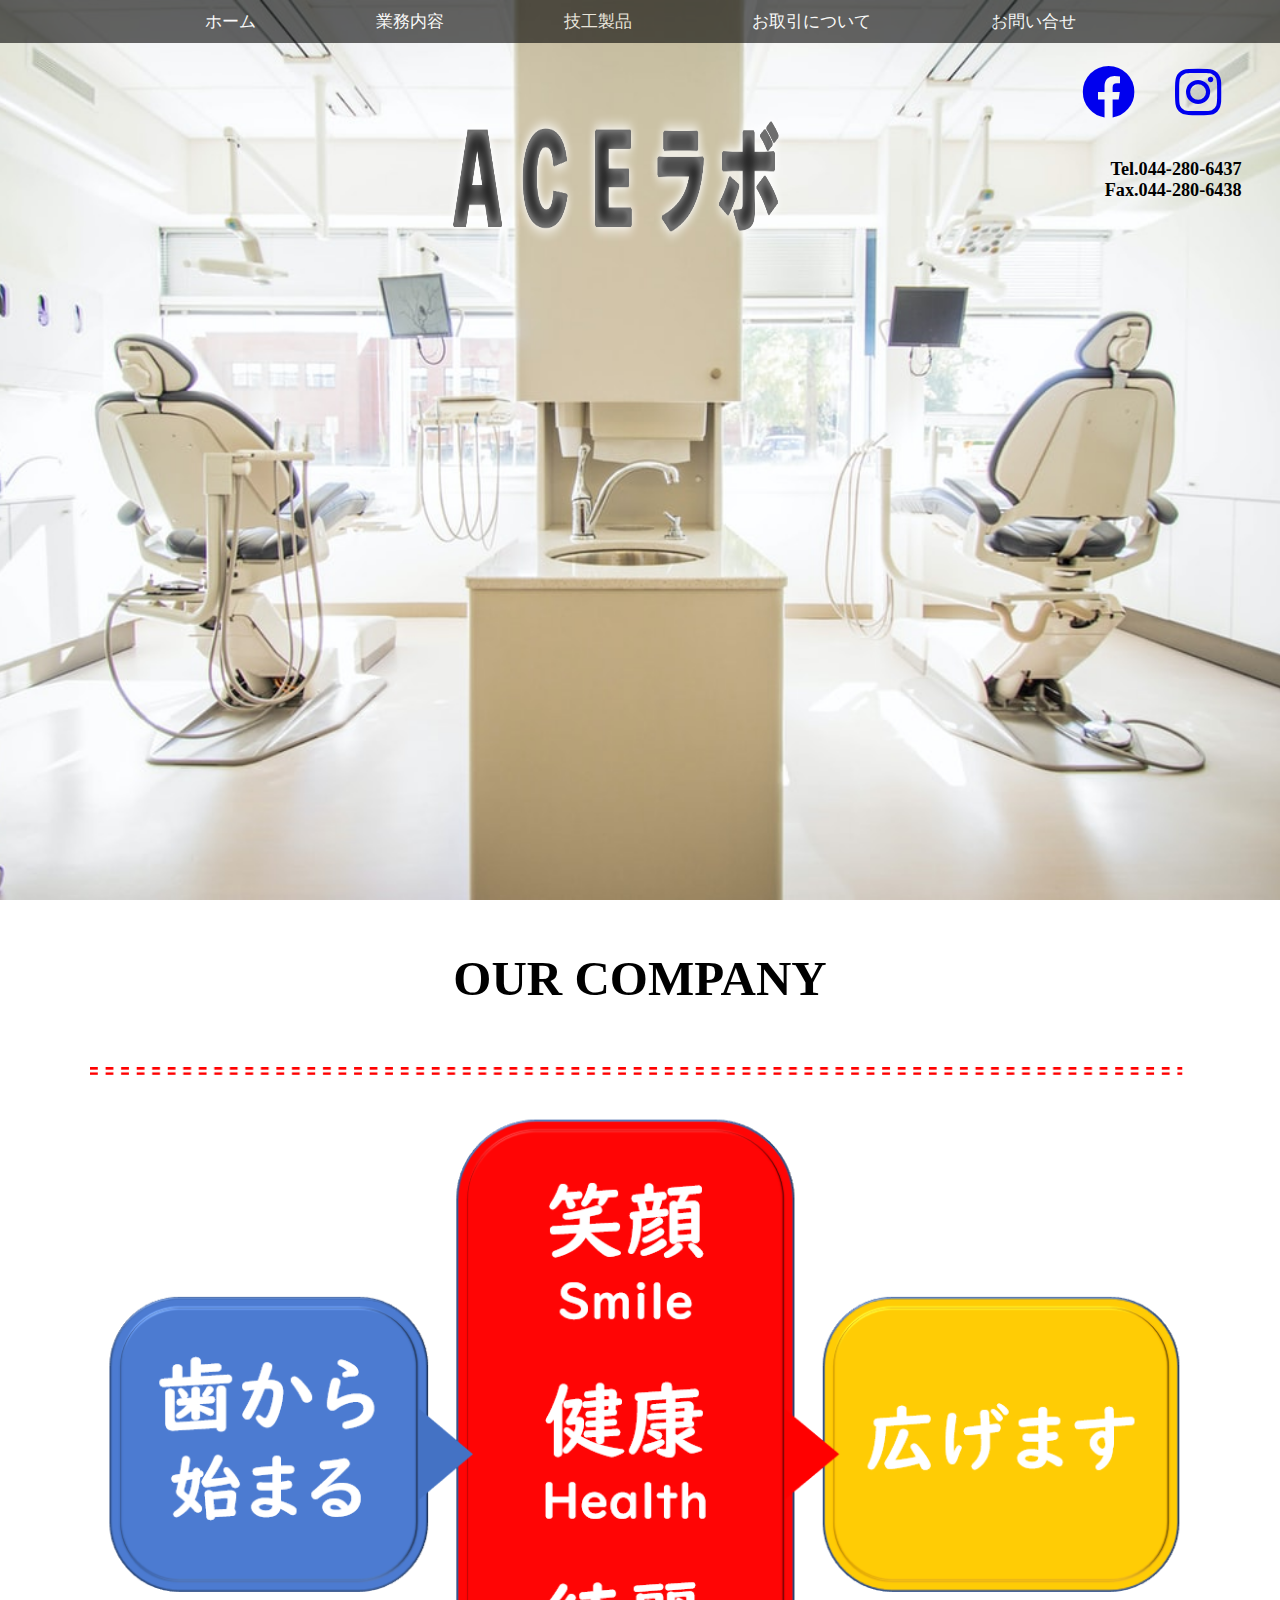
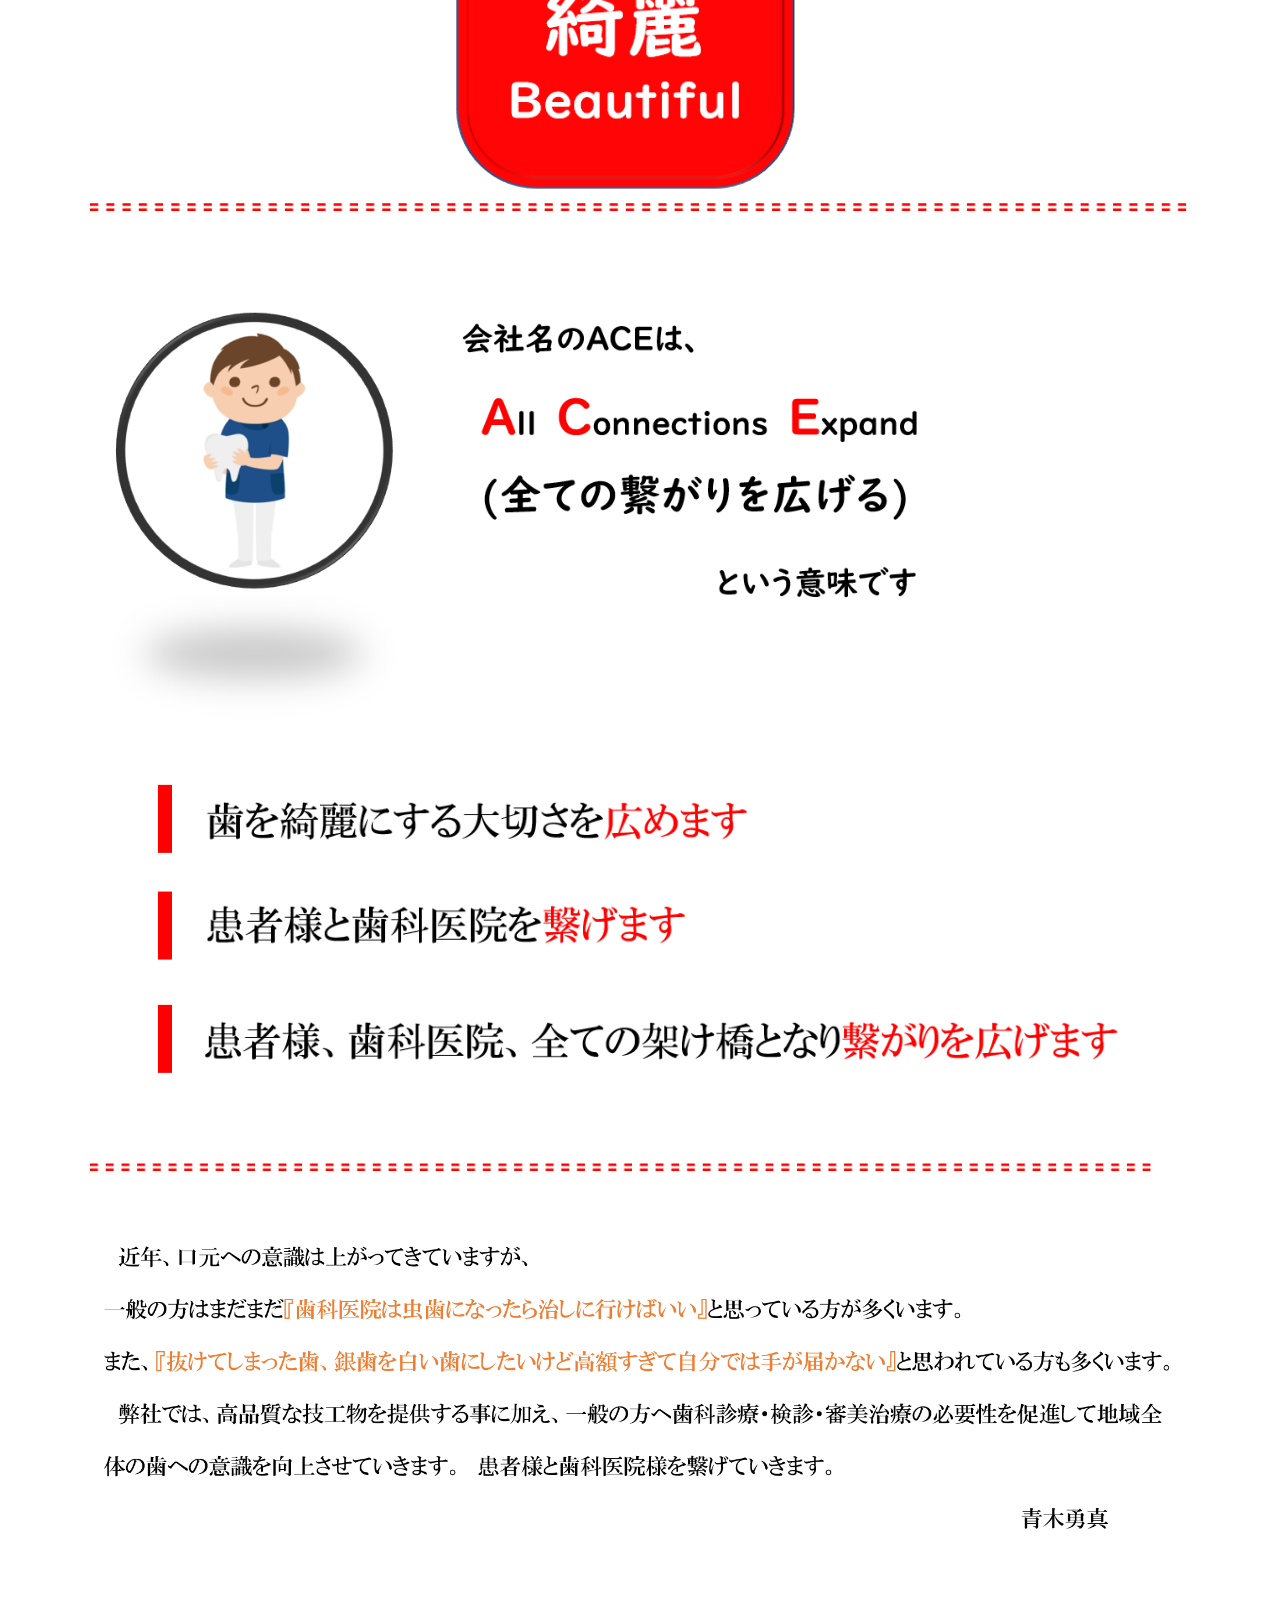
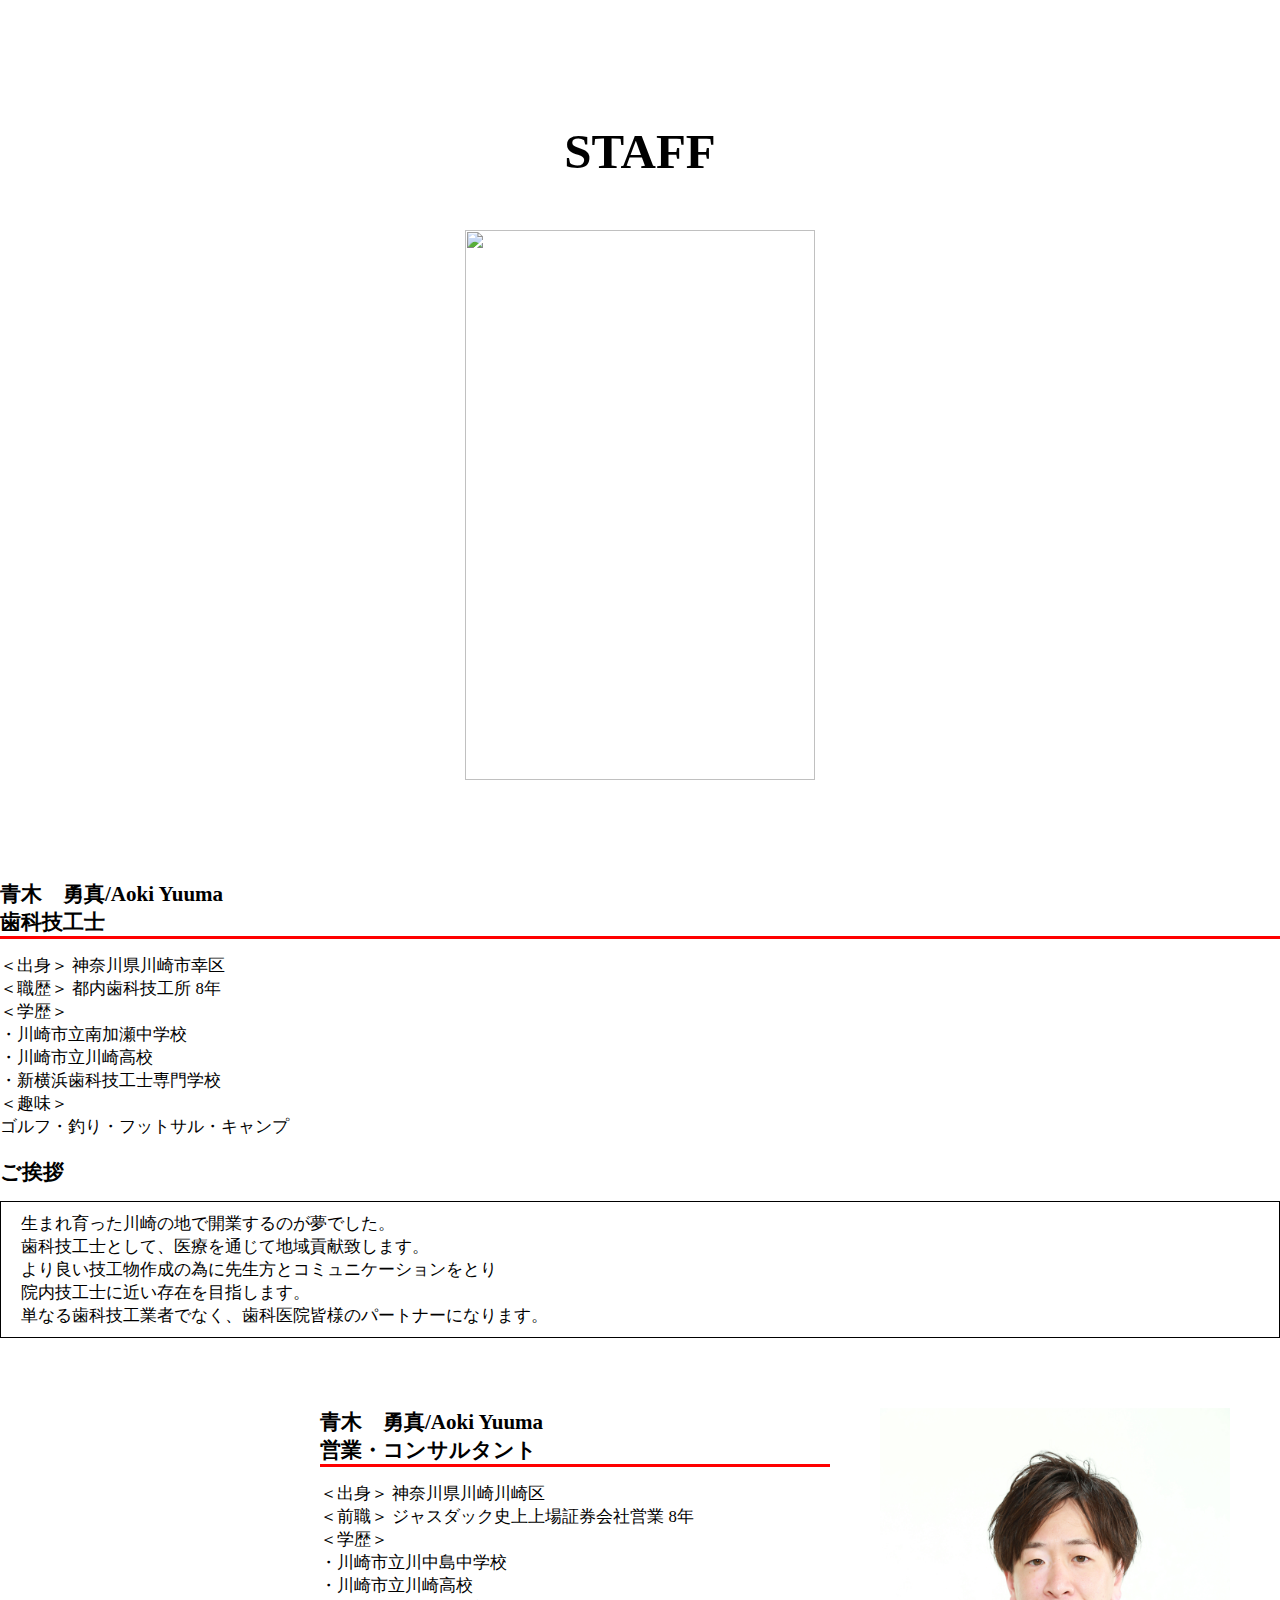
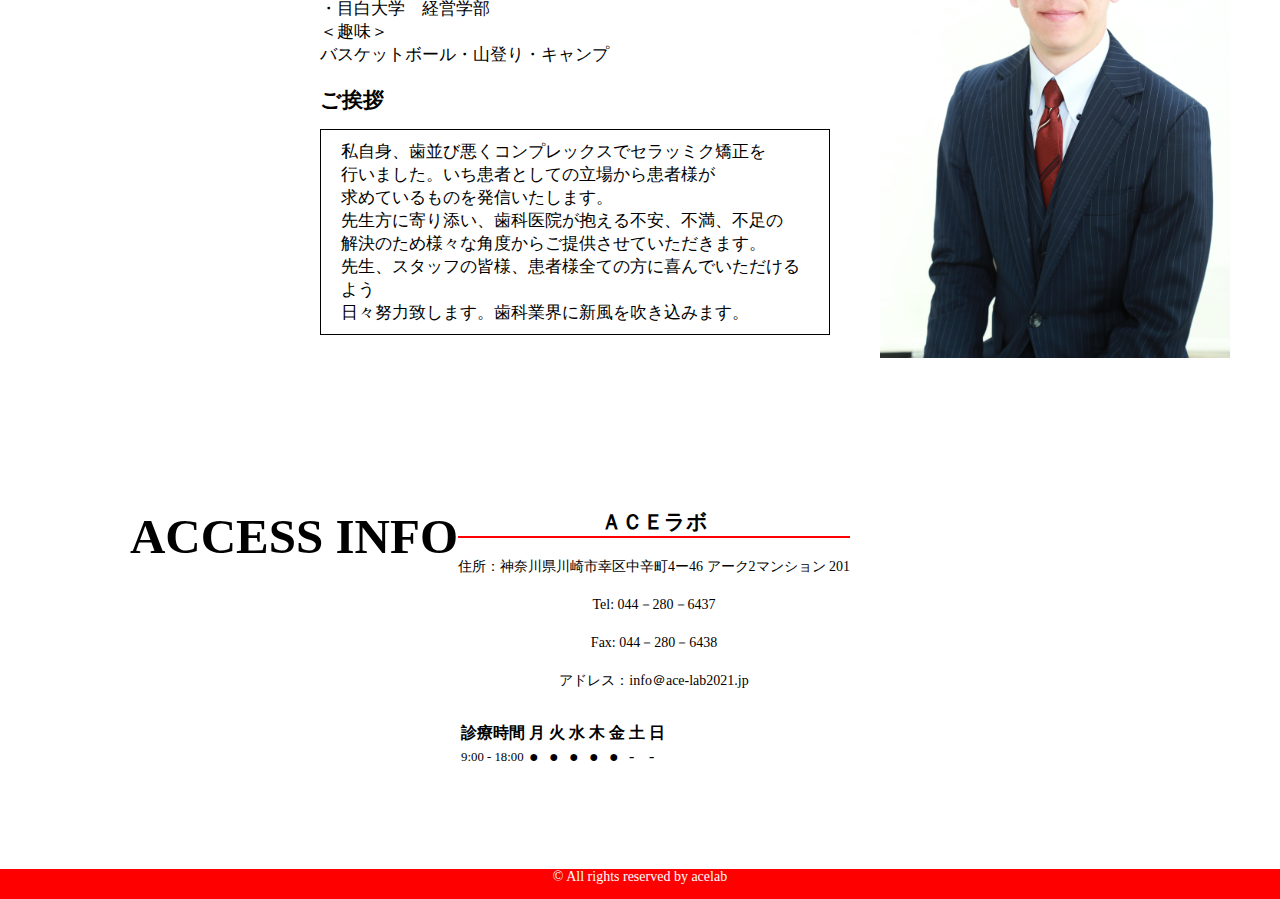
==== index.html @ f611391b "repair tel" ====
<html>
  <head>
    <meta charset="UTF-8">
    <meta name="viewport" content="width=device-width, initial-scale=1.0">
    <title>大久保歯科クリニック</title>
    <link rel="stylesheet" href="index.css">
    <link href="https://use.fontawesome.com/releases/v5.15.1/css/all.css" rel="stylesheet">
    <link href="https://cdn.jsdelivr.net/npm/bootstrap@5.0.0-beta1/dist/css/bootstrap.min.css" rel="stylesheet" integrity="sha384-giJF6kkoqNQ00vy+HMDP7azOuL0xtbfIcaT9wjKHr8RbDVddVHyTfAAsrekwKmP1" crossorigin="anonymous">
    <link href="https://fonts.googleapis.com/icon?family=Material+Icons" rel="stylesheet">
  </head>
  <body>
    <header id="header">
      <div class="navigation">
        <ul class="nav">
          <li><a href="index.html">ホーム</a></li>
          <li><a href="task.html">業務内容</a></li>
          <li><a href="line.html">技工製品</a></li>
          <li><a href="trans.html">お取引について</a></li>
          <li><a href="info.html">お問い合せ</a></li>
          <!-- <li><a href="reserve.html">予約</a></li> -->
        </ul>
      </div>
      <div class="header">
        <div class="header-left">
          <a href="index.html"><img src="img/logo.png" class="logo"></a>
        </div>
        <div class="header-right">
          <div class="sns">
            <a href="#"><i class="fab fa-facebook fa-4x"></i></a>
            <a href="https://instagram.com/acelab_2021?utm_medium=copy_link"><span class="insta"><i class="fab fa-instagram fa-4x"></i></span></a>
          </div>
          <!-- <p>所在地 神奈川県川崎市幸区中辛町4ー46</br> 
            アーク2マンション 201</p> -->
          <p>Tel.044-280-6437<br>
             Fax.044-280-6438</p>
        </div>
      </div>
      <!-- <img src="images/top-title.png" class="top-title"> -->
    </header>

    
    <div class="main" id="staff">
      <div class="contents" id="clinick">
        <div class="concepts">
          <h1 class="message">OUR COMPANY</h1>
          <img src="img/content1.png" class="company-img">
          <img src="img/content2.png" class="company-img2">
          <img src="img/content3.png" class="company-img">
          <img src="img/content4.png" class="company-img">
        </div>
      </div>

      <div class="profile">
        <h3 class="title">STAFF</h3>
        <div class="col-md-10 d-flex">
          <img src="img/aoki.jpg" class="man">
          <div class="top-text">
            <h5 class="name">青木　勇真/Aoki Yuuma</h5>
            <h5 class="position">歯科技工士</h5>
            <p>＜出身＞     神奈川県川崎市幸区</br>
              ＜職歴＞     都内歯科技工所 8年</br>
              ＜学歴＞</br>
              ・川崎市立南加瀬中学校</br>
              ・川崎市立川崎高校</br>
              ・新横浜歯科技工士専門学校<br>
              ＜趣味＞<br>
              ゴルフ・釣り・フットサル・キャンプ</p>
            <h4 class="comment-title">ご挨拶</h4>
            <p class="comment">生まれ育った川崎の地で開業するのが夢でした。</br>
              歯科技工士として、医療を通じて地域貢献致します。</br>
              より良い技工物作成の為に先生方とコミュニケーションをとり<br>
              院内技工士に近い存在を目指します。</br>
              単なる歯科技工業者でなく、歯科医院皆様のパートナーになります。
            </p>
          </div>
        </div>
        <div class="profile2">
          <div class="top-text">
            <h5 class="name">青木　勇真/Aoki Yuuma</h5>
            <h5 class="position">営業・コンサルタント</h5>
            <p>＜出身＞     神奈川県川崎川崎区</br>
              ＜前職＞     ジャスダック史上上場証券会社営業 8年</br>
              ＜学歴＞</br>
              ・川崎市立川中島中学校</br>
              ・川崎市立川崎高校</br>
              ・目白大学　経営学部<br>
              ＜趣味＞<br>
              バスケットボール・山登り・キャンプ</p>
            <h4 class="comment-title">ご挨拶</h4>
            <p class="comment">
              私自身、歯並び悪くコンプレックスでセラッミク矯正を<br>
              行いました。いち患者としての立場から患者様が</br>
              求めているものを発信いたします。</br>
              先生方に寄り添い、歯科医院が抱える不安、不満、不足の</br>
              解決のため様々な角度からご提供させていただきます。</br>
              先生、スタッフの皆様、患者様全ての方に喜んでいただけるよう</br>
              日々努力致します。歯科業界に新風を吹き込みます。
            </p>
          </div>
          <img src="img/jiyu.jpg" class="man">
        </div>
      </div>

      <div class="row" id="access">
        <h3 class="machine">ACCESS INFO</h3>
        <div class="col-md-5">
          <table class="table mb-1 bg-light text-center align-items-center">
            <h2>ＡＣＥラボ</h2>
            <p class="address">住所：神奈川県川崎市幸区中辛町4ー46 アーク2マンション 201</p>
            <p>Tel:    044－280－6437</p>
            <p>Fax:    044－280－6438</p>
            <p>アドレス：info＠ace-lab2021.jp</p>
            <tr>
              <th class="col-4">診療時間</th>
              <th>月</th>
              <th>火</th>
              <th>水</th>
              <th>木</th>
              <th>金</th>
              <th>土</th>
              <th>日</th>
            </tr>
            <tr>
              <td class="time">9:00 - 18:00</td>
              <td class="h3">●</td>
              <td class="h3">●</td>
              <td class="h3">●</td>
              <td class="h3">●</td>
              <td class="h3">●</td>
              <td class="h3">-</td>
              <td class="h3">-</td>
            </tr>
          </table>
        </div>
        <div class="col-md-5">
          <iframe src="https://www.google.com/maps/embed?pb=!1m14!1m12!1m3!1d27666.463760893494!2d139.67794246306136!3d35.526563598302104!2m3!1f0!2f0!3f0!3m2!1i1024!2i768!4f13.1!5e0!3m2!1sja!2sjp!4v1615640608996!5m2!1sja!2sjp" width="100%" height="100%" frameborder="0" style="border:0;" allowfullscreen="" aria-hidden="false" tabindex="0"></iframe>
        </div>
      </div>
    </div>
    <footer>
      <p>© All rights reserved by acelab</p>
    </footer>
  </body>
</html>
---- index.css ----
/* リセットCSS */
body {
  font-family: serif;
  font-size: 14px;
  margin: 0 auto;
  background-image: url(images/b114.jpeg);
}

h1,h2,h3,h4,h5,h6,p {
  padding: 0 0;
  margin: 0;
}

ul,li {
  padding: 0;
  margin: 0;
}

/* header */
header {
  background-image:url(img/tooth1.jpeg); 
  height: 100vh;
  background-repeat: no-repeat;
  background-size: cover;
  background-position: center;
}

.header {
  display: flex;
  padding-top: 20px;
}

.header-left {
  width: 60%;
  margin-left: 30%;
}

.header-right {
  padding-top: 2%;
  padding-right: 3%;
  width: 50%;
}

.header-right a {
  text-align: right;
  display: block;
  font-size: 95%;
  flex-wrap: nowrap;
}

.sns {
  display: flex;
  justify-content: flex-end;
}

.sns a {
  margin: 20px 20px;
  cursor: pointer;
}

.header-right p {
  text-align: right;
  float: right;
  font-size: 130%;
  font-weight: bold;
  margin-bottom: 10px;
  margin-top: 20px;
}

.logo {
  width: 350px;
  height: 150px;
  margin: 80px auto 10px;
  display: block;
}

.navigation {
  position: fixed;/*fixedを設定して固定*/
  z-index: 999;/*最前面へ*/
  top:0;/*位置指定*/
  left:0;/*位置指定*/
  right: 0;
  background-color: black;
  opacity: 0.6;
}

.nav {
  display: flex;
  justify-content: center;
  list-style: none;
}

.nav li {
  margin: 10px 60px 10px 60px;
  font-size: 120%;
}

.nav a {
  text-decoration: none;
  display: inline-block;
  cursor: pointer;
  color: white;
}

.top-title {
  position: absolute;
  top: 50%;
  left: 21%;
  width: 800px;
}


/* main部分 */
.main {
  text-align: center;
}

.title {
  margin-top: 50px;
  font-size: 350%;
}

/* contents */
.contents {
  width: 1100px;
  margin: 50px auto 100px;
}

.company-img {
  width: 100%;
  margin-top: 50px;
}

.company-img2 {
  width: 100%;
  margin-top: 100px;
}

.message {
  font-size: 350%;
  margin-bottom: 10px;
  color: black;
}

.concepts p {
  flex-wrap: wrap;
  width: 700px;
  margin: 100px auto 100px;
  font-size: 150%;
  color: white;
}

.concepts {
  text-align: center;
  color: white;
  font-weight: bold;
}

/* staff */

.profile {
  padding-top: 30px;
  padding-bottom: 100px;
}

.title1 {
  width: 250px;
  margin-top: 50px;
}

.col-md-12, .profile2 {
  display: flex;
  margin-top: 20px;
}

.man {
  width: 350px;
  height: 550px;
  margin: 50px;
}

.top-text, .top-text2 {
  margin-top: 50px;
  text-align: left;
}

.top-text h5, .top-text2 h5 {
  font-size: 150%;
}

.top-text h4, .top-text2 h4 {
  font-size: 150%;
  margin-bottom: 15px;
}

.top-text p, .top-text2 p {
  font-size: 120%;
  margin-bottom: 20px;
}

.position {
  border-bottom: 3px solid red;
  margin-bottom: 15px;
}

.comment {
  border: 1.5px solid black;
  padding: 10px 20px;
}

.profile2 {
  margin-left: 25%;
}


/* row */
.row h3 {
  font-size: 350%;
  margin-bottom: 80px;
}

.row {
  display: -ms-flexbox;
  display: flex;
  justify-content: center;
  -ms-flex-wrap: wrap;
  flex-wrap: wrap;
  margin-right: -15px;
  margin-left: -15px;
  margin-bottom: 100px;
}

.row p {
  margin-top: 20px;
}

.row h2 {
  border-bottom: 2px solid red;
}

table {
  margin-top: 30px;
  margin-right: 50px;
}

.address {
  white-space: nowrap;
}

.time {
  font-size: 80%;
}

footer {
  background-color: red;
  display: flex;
  justify-content: center;
  align-items: flex-start;
  color: white;
  width: 100%;
  height: 30px;
}


@media screen and (max-width: 599px) {
  header {
    height: 30vh;
    background-repeat: initial;
    background-size: cover;
    background-position: center;
  }

  .header-right a, .header-right p {
    font-size: 60%;
  }

  .fab {
    font-size: 60%;
  }

  .logo {
    width: 100px;
    height: 55px;
    margin: 30px auto 10px;
  }

  .sns a {
    margin: 10px 10px;
  }

  .nav li {
    margin: 10px;
    font-weight: bold;
  }

  .nav a {
    font-size: 60%;
  }

  .header-right P {
    margin-top: 5px;
  }

  .main {
    width: 330px;
    margin: 0 auto;
  }

  .profile {
    padding-bottom: 30px;
  }

  .title {
    font-size: 200%;
    margin-bottom: 20px;
  }

  .man {
    width: 200px;
    height: 300px;
    margin: 0 auto;
  }

  .top-image {
    order: 1;
  }

  .col-md-12, .profile2 {
    flex-direction: column;
  }

  .top-text, .top-text2 {
    margin-top: 30px;
    margin-bottom: 30px;
    order: 2;
    text-align: center;
  }

  .top-text h5, .top-text2 h5 {
    font-size: 100%;
  }
  
  .top-text h4, .top-text2 h4 {
    font-size: 90%;
  }
  
  .top-text p, .top-text2 p {
    font-size: 60%;
    white-space: nowrap;
  }

  .profile2 {
    margin-left: initial;
  }

  .contents {
    width: 330px;
    margin: 20px auto 20px; 
  }

  .message {
    font-size: 200%;
    margin-bottom: 10px;
  }
  

  .appearance, iframe {
    width: 280px;
    height: 200px;
    margin: 0 auto 20px;
  }

  .row h3 {
    font-size: 200%;
    margin-top: 30px;
    margin-bottom: 30px;
  }
  
  .row p {
    margin-top: 10px;
    font-size: 80%;
  }
  
  table {
    margin-top: 30px;
    margin-right: 50px;
  }
  
  .time {
    font-size: 80%;
  }

  .address {
    white-space: nowrap;
  }

}

/* i pad  */
@media screen and (min-width:768px) and ( max-width:1024px) {
  header {
    height: 50vh;
  }

  .header-right a, .header-right p {
    font-size: 90%;
  }

  .fab {
    font-size: 90%;
  }

  .logo {
    width: 200px;
    height: 85px;
    margin: 80px auto 10px;
  }

  .sns a {
    margin: 30px 10px;
  }


  .nav li {
    margin: 10px 20px;
    font-weight: bold;
  }

  .nav a {
    font-size: 90%;
  }

  .header-right P {
    margin-top: 5px;
  }

  .navigation {
    position: initial;
  }

  .main {
    width: 640px;
    margin: 0 auto;
  }

  .contents {
    width: 640px;
    margin: 20px auto 20px; 
  }

  .profile {
    padding-bottom: 30px;
  }

  .title {
    font-size: 200%;
    margin-bottom: 20px;
  }

  .man {
    width: 200px;
    height: 300px;
    margin: 0 auto;
  }

  .top-image {
    order: 1;
  }

  .col-md-12, .profile2 {
    flex-direction: column;
  }

  .top-text, .top-text2 {
    margin-top: 30px;
    margin-bottom: 30px;
    order: 2;
    text-align: center;
  }

  .top-text h5, .top-text2 h5 {
    font-size: 100%;
  }
  
  .top-text h4, .top-text2 h4 {
    font-size: 90%;
  }
  
  .top-text p, .top-text2 p {
    font-size: 90%;
    white-space: nowrap;
  }

  .profile2 {
    margin-left: initial;
  }

  .message {
    font-size: 200%;
    margin-bottom: 10px;
  }
  

  .appearance, iframe {
    width: 280px;
    height: 200px;
    margin: 0 auto 20px;
  }

  .row h3 {
    font-size: 200%;
    margin-top: 30px;
    margin-bottom: 30px;
  }
  
  .row p {
    margin-top: 10px;
    font-size: 90%;
  }
  
  table {
    margin-top: 30px;
    margin-right: 50px;
  }
  
  .time {
    font-size: 90%;
  }

  .address {
    white-space: nowrap;
  }

  

}
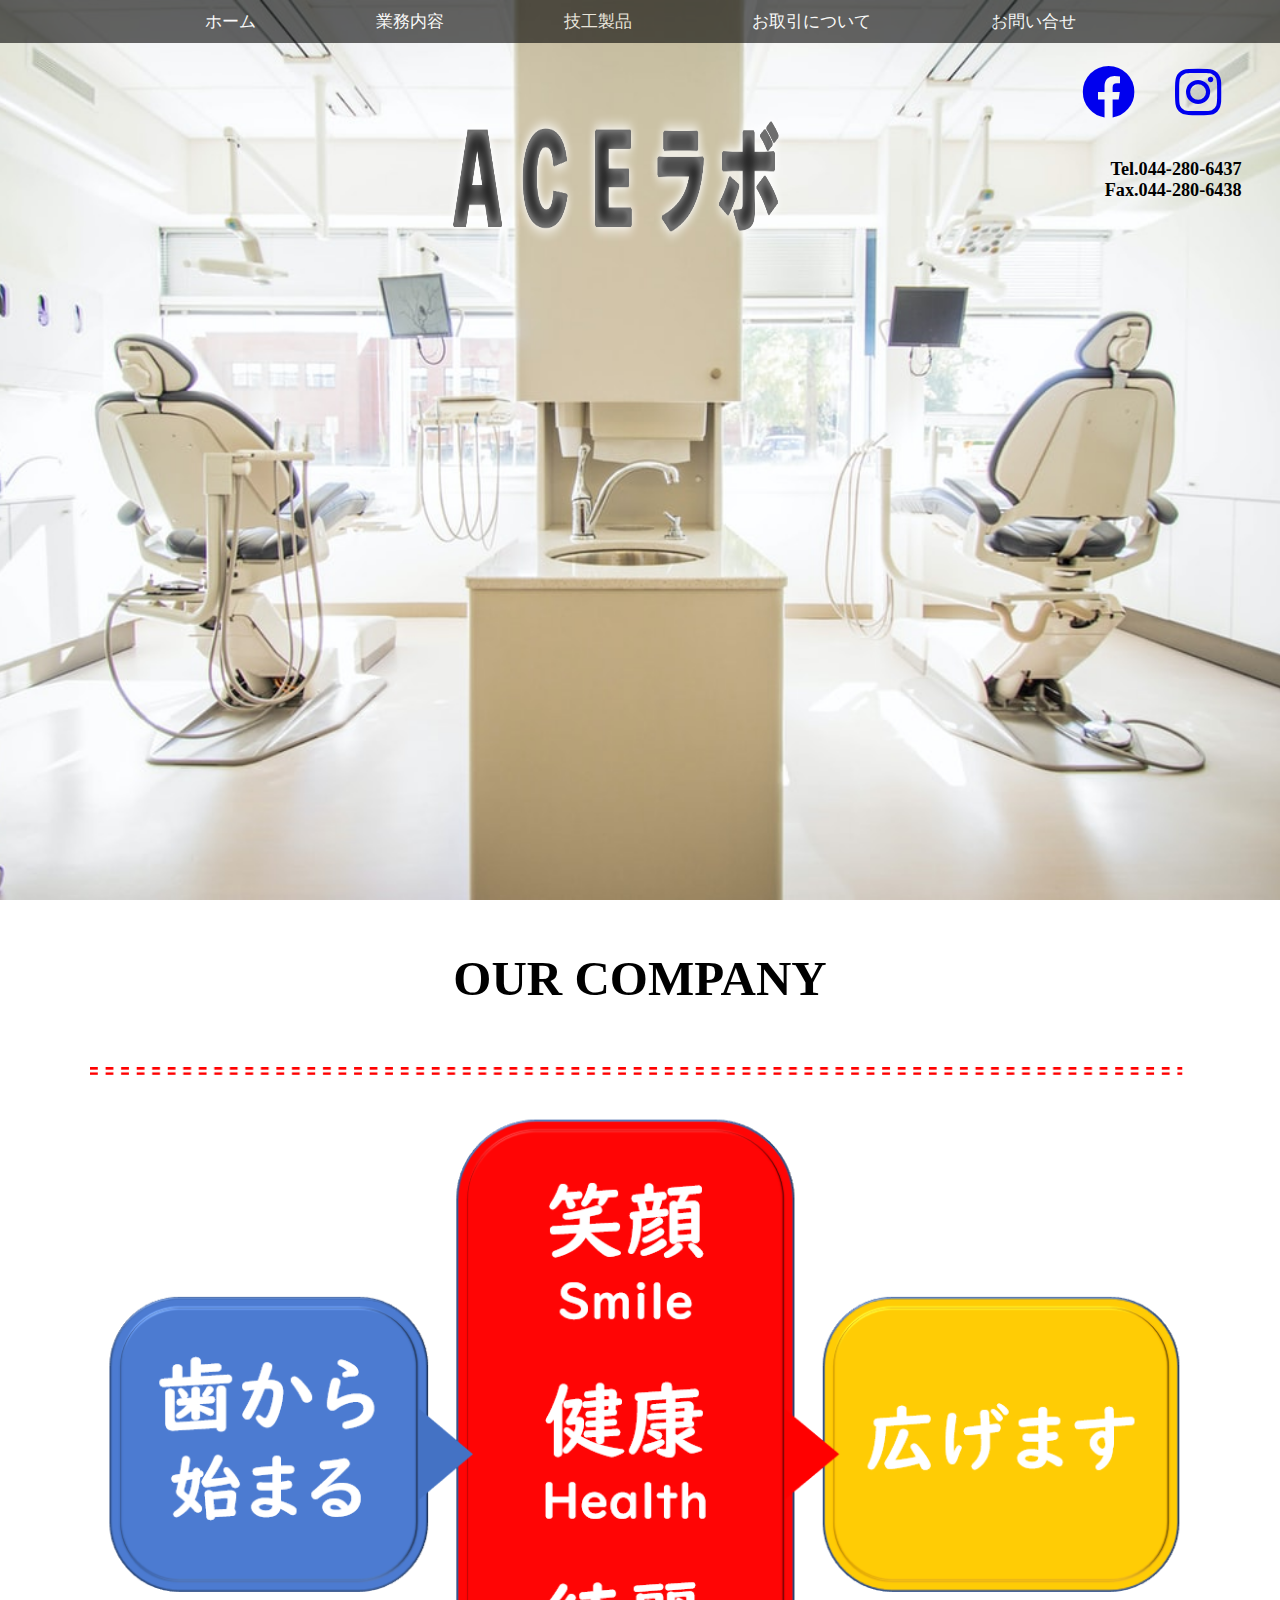
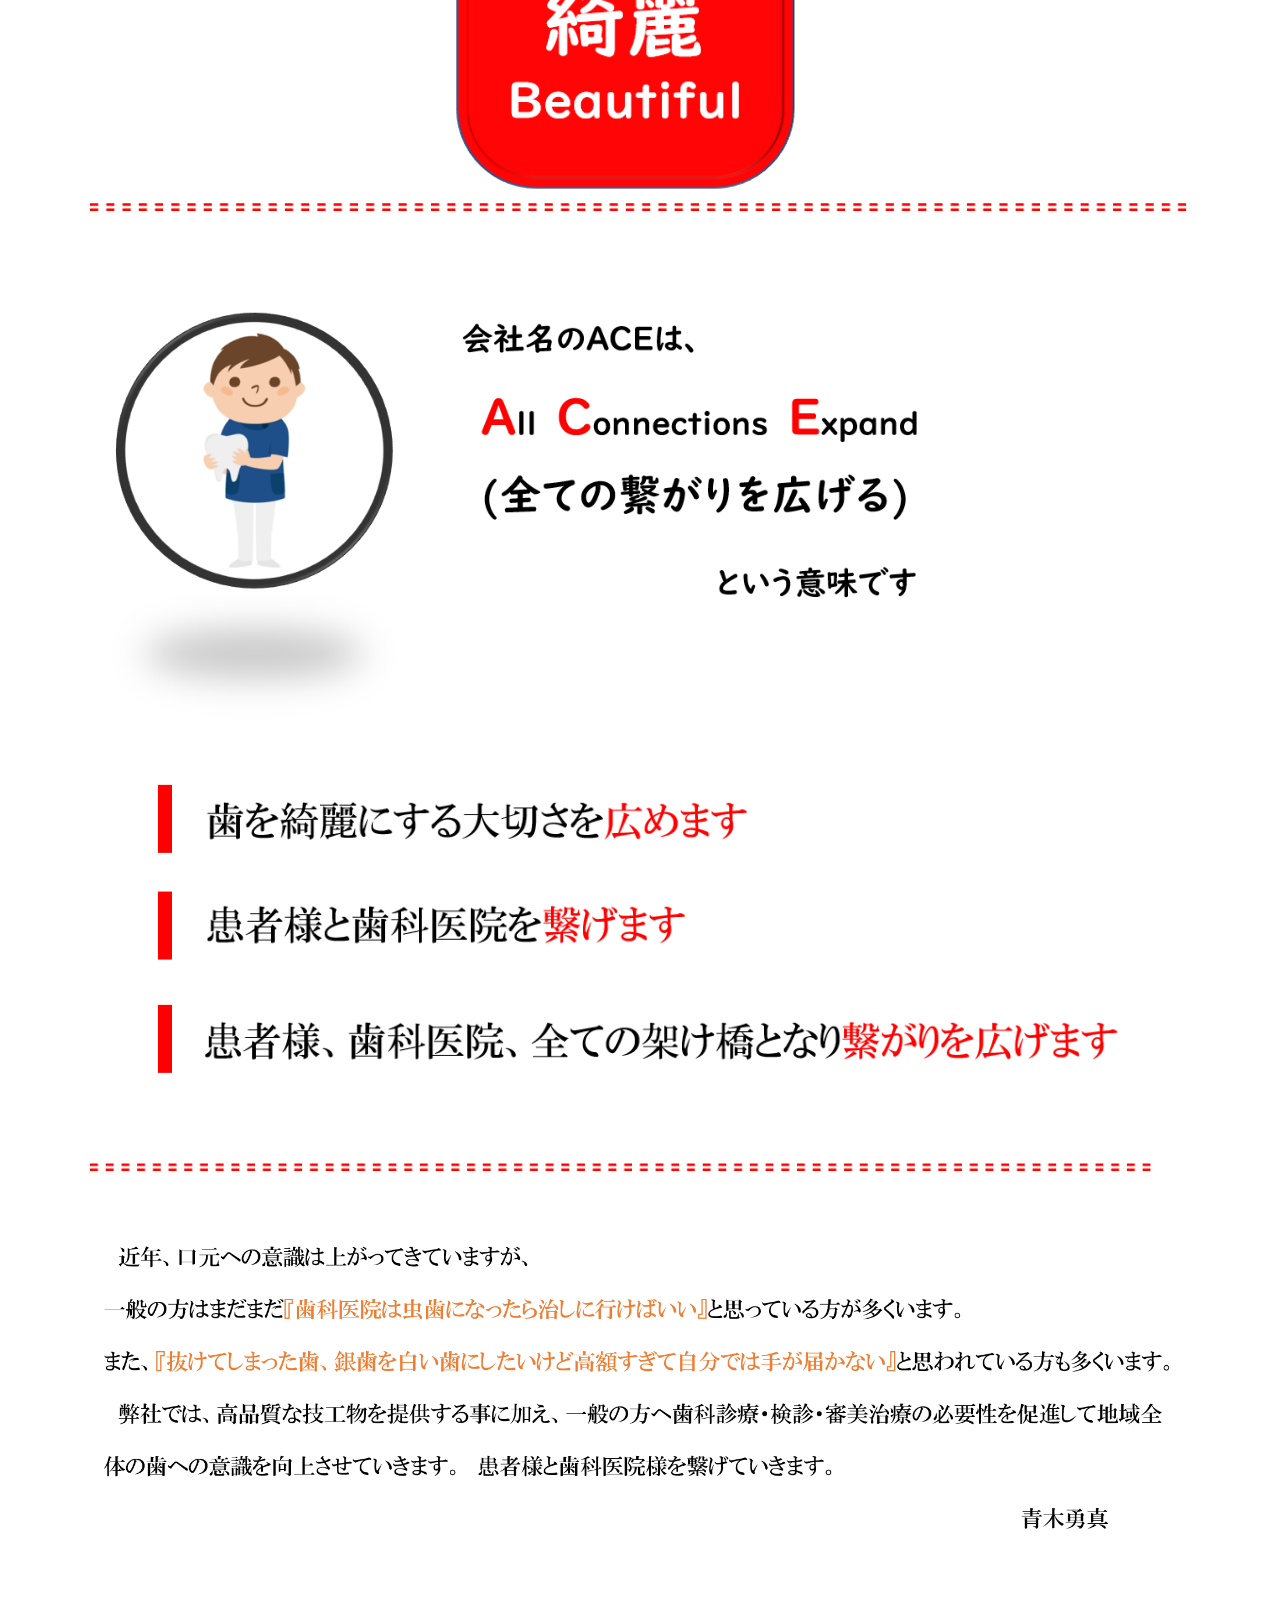
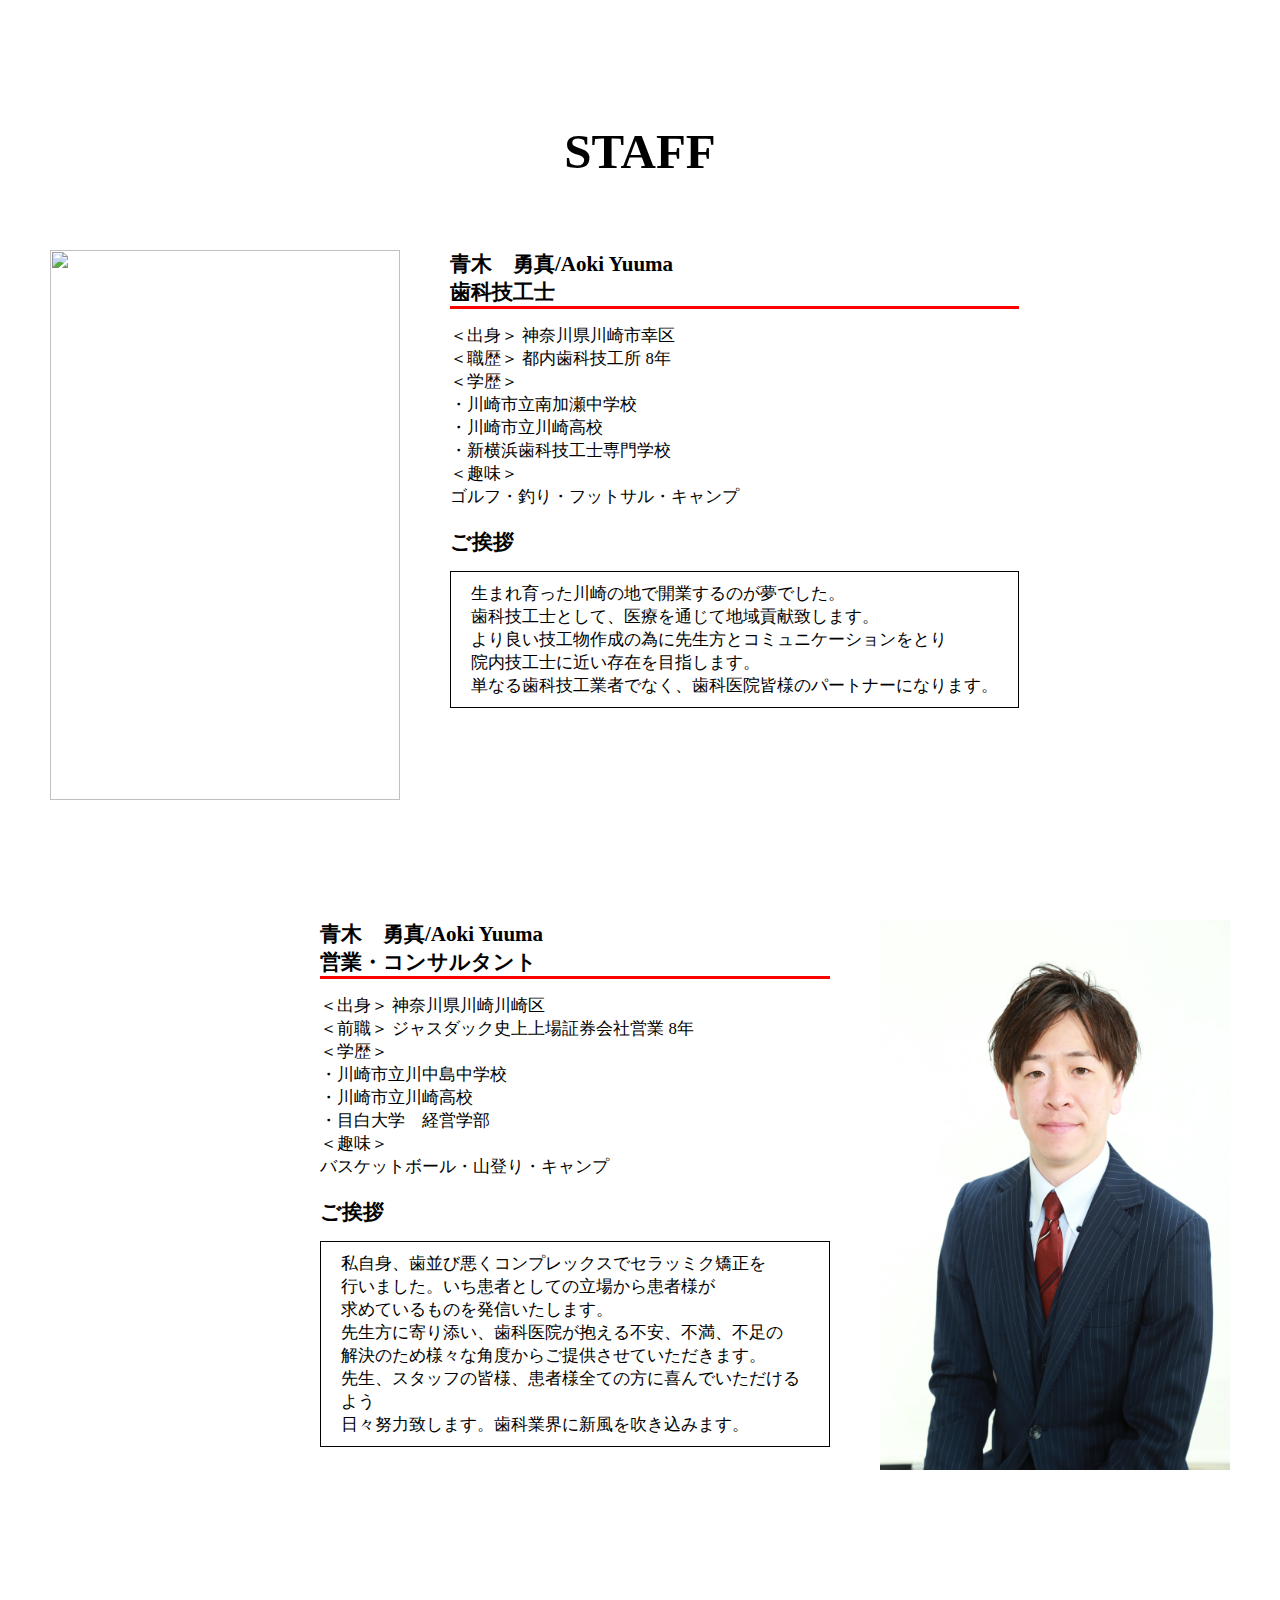
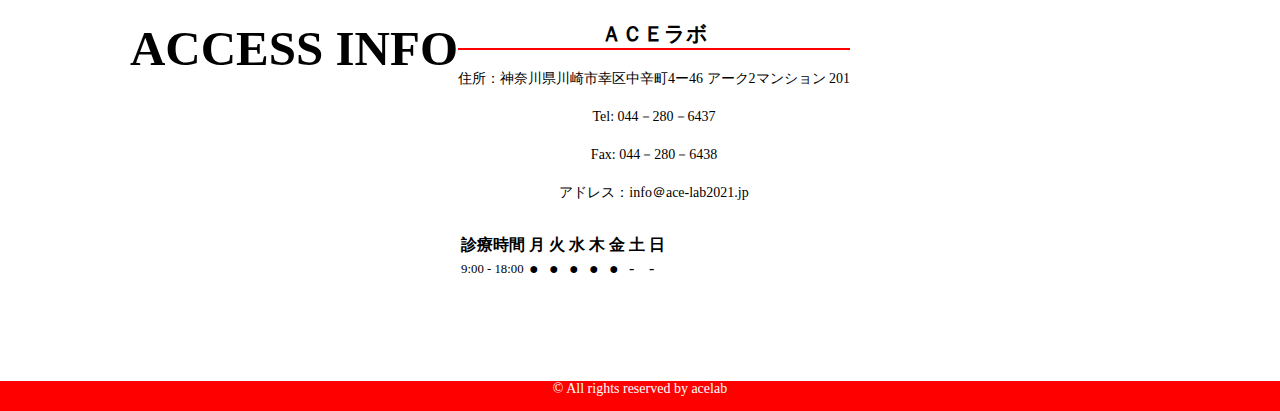
==== commit b8f0a235: "repair col-md-12" ====
--- a/index.html
+++ b/index.html
@@ -52,7 +52,7 @@
 
       <div class="profile">
         <h3 class="title">STAFF</h3>
-        <div class="col-md-10 d-flex">
+        <div class="col-md-12 d-flex">
           <img src="img/aoki.jpg" class="man">
           <div class="top-text">
             <h5 class="name">青木　勇真/Aoki Yuuma</h5>
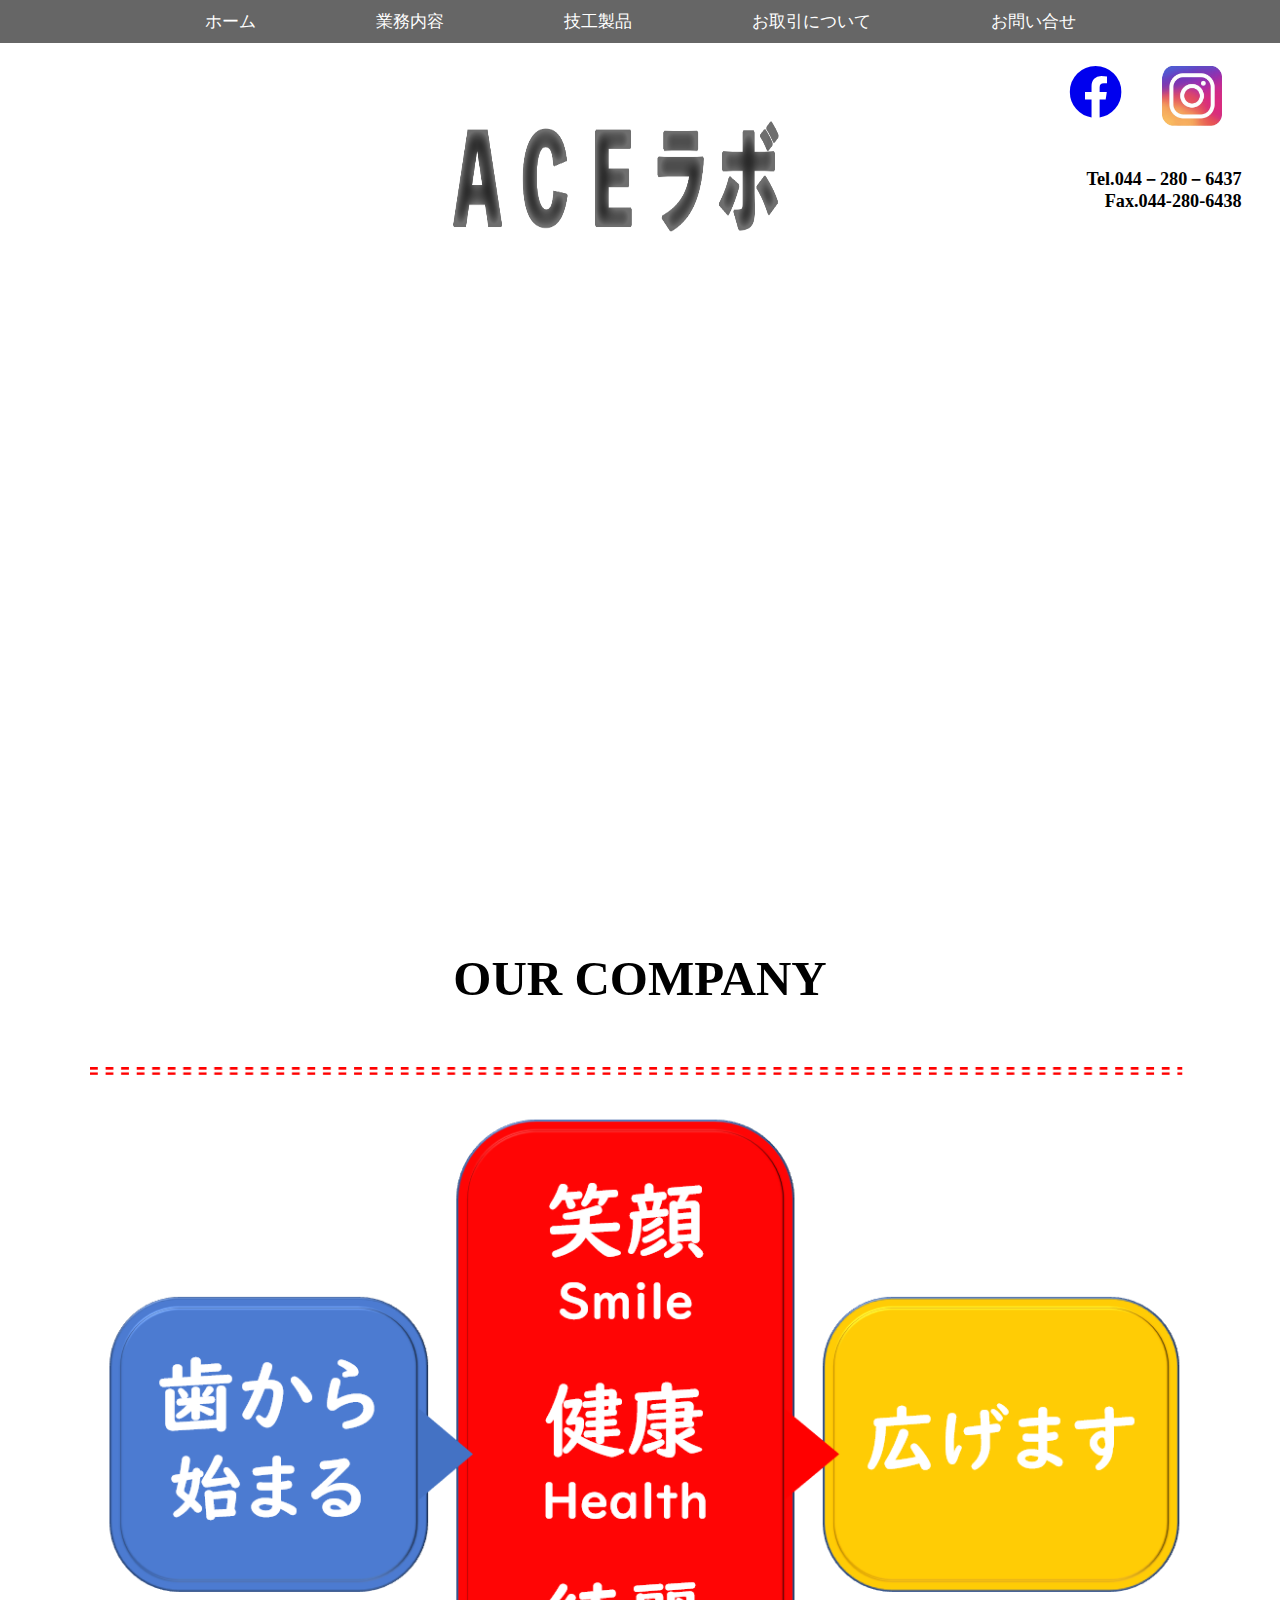
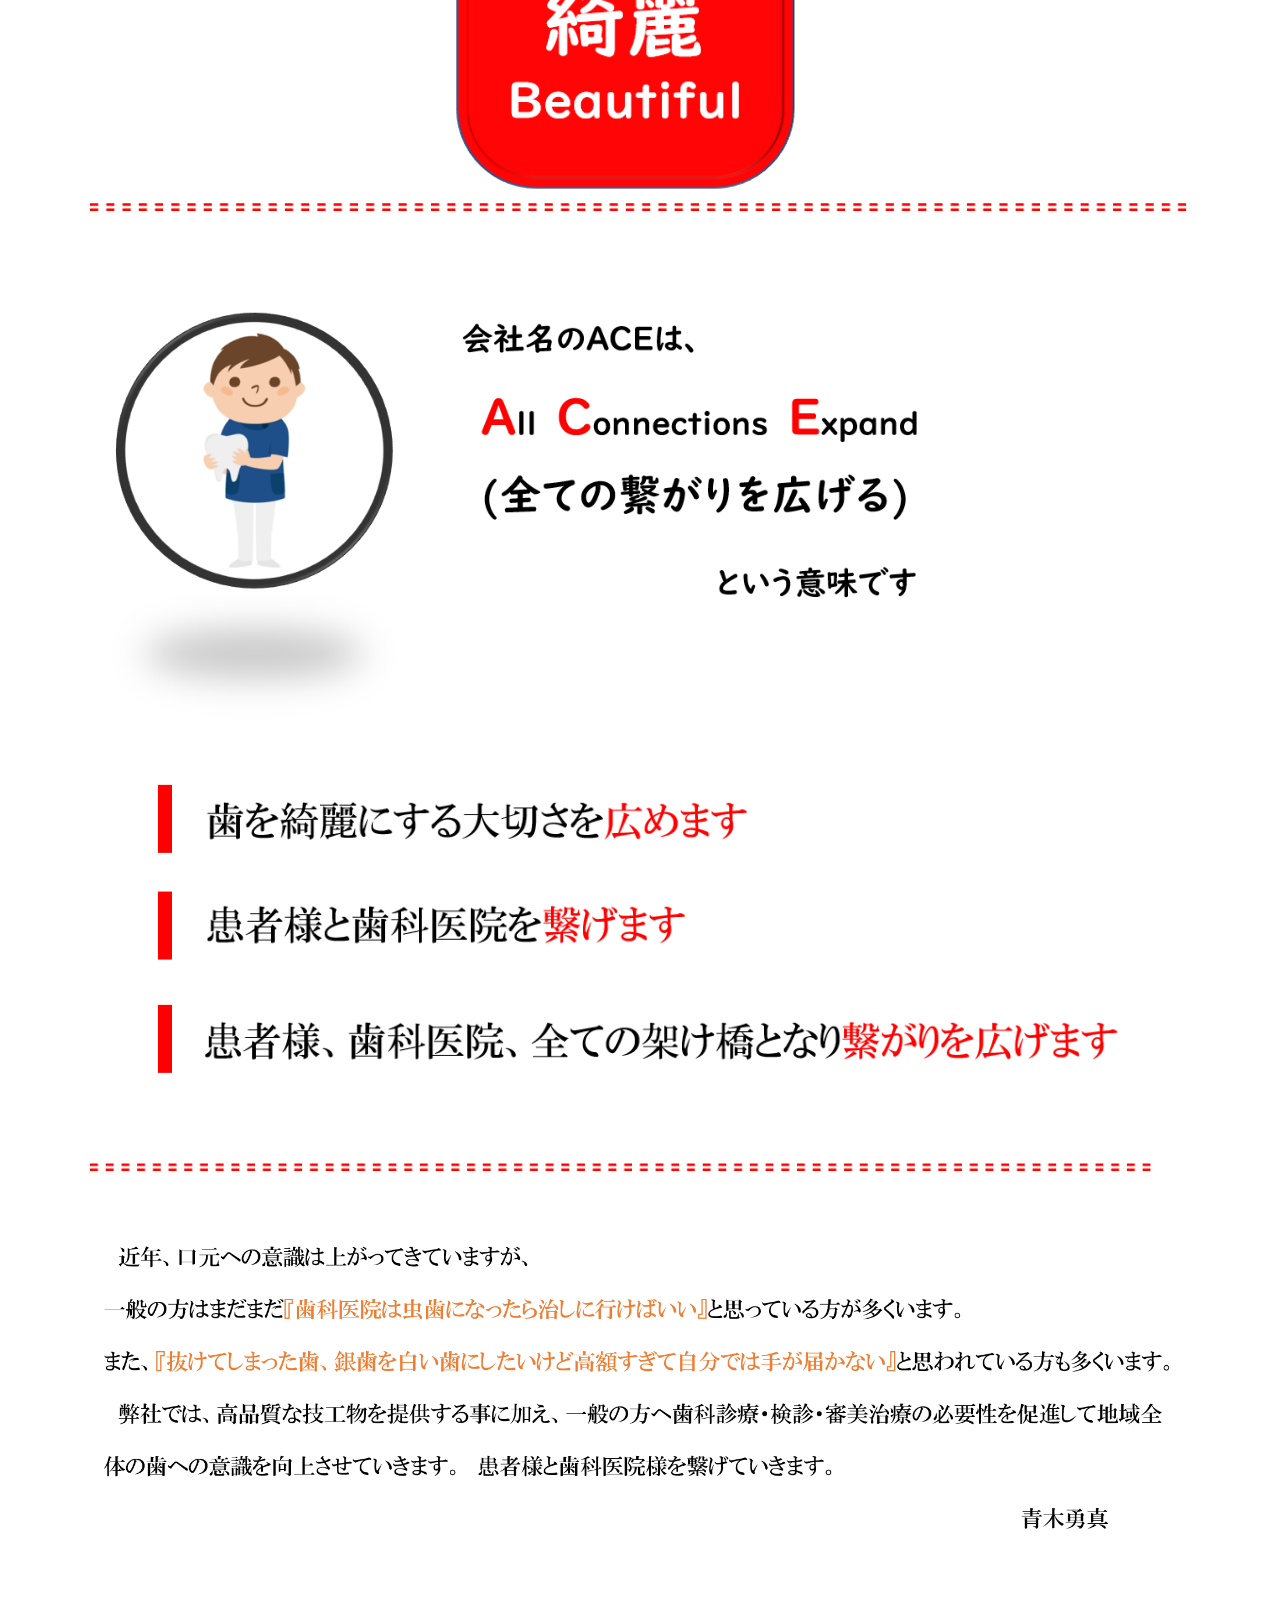
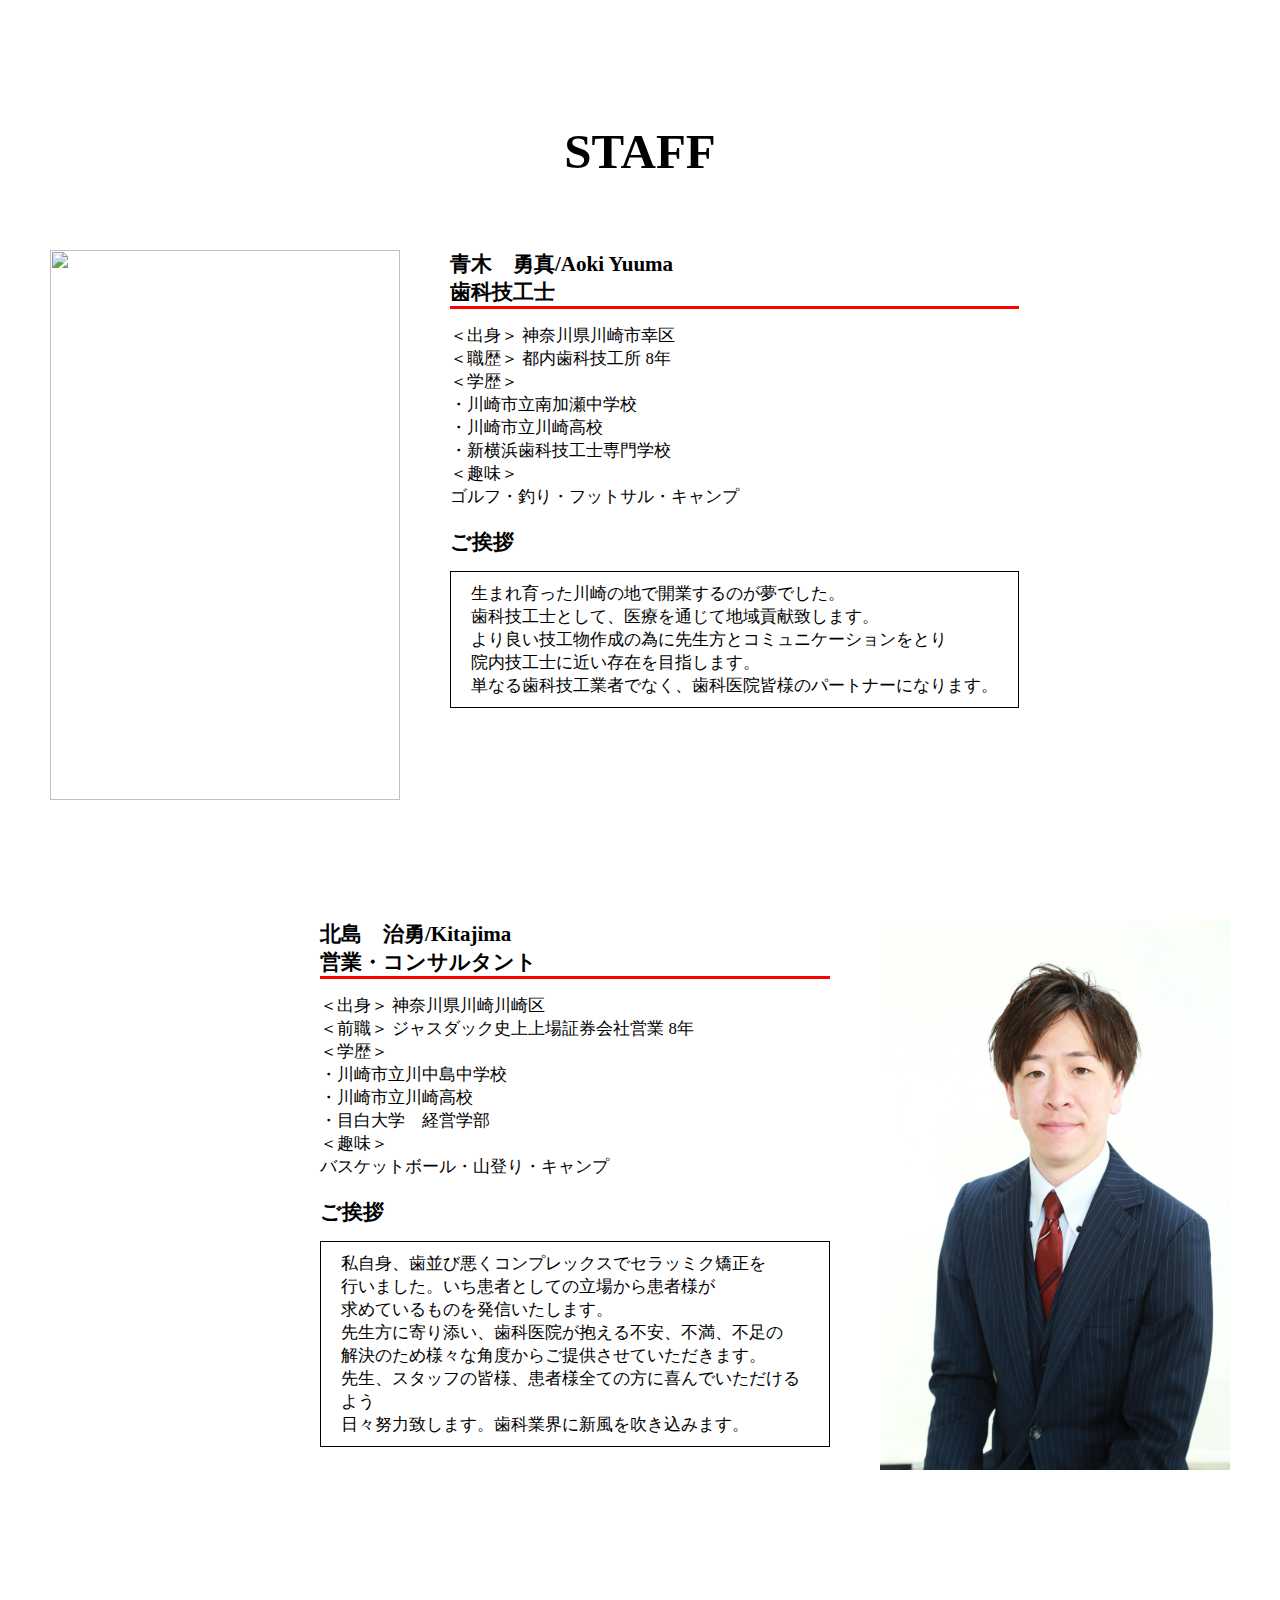
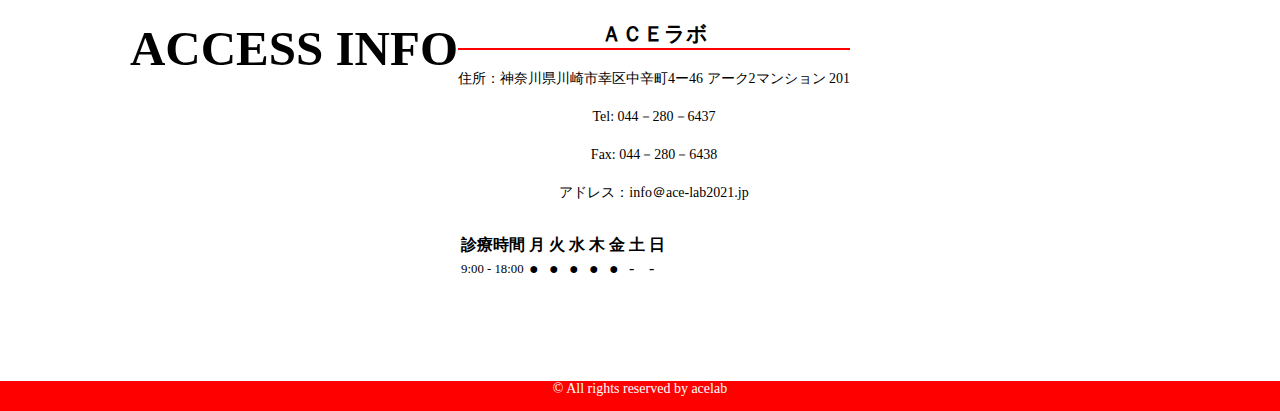
==== commit 9bd6fac8: "upload new file" ====
--- a/index.html
+++ b/index.html
@@ -27,11 +27,11 @@
         <div class="header-right">
           <div class="sns">
             <a href="#"><i class="fab fa-facebook fa-4x"></i></a>
-            <a href="https://instagram.com/acelab_2021?utm_medium=copy_link"><span class="insta"><i class="fab fa-instagram fa-4x"></i></span></a>
+            <a href="https://instagram.com/acelab_2021?utm_medium=copy_link"><img src="img/insta.png" class="insta"></a>
           </div>
           <!-- <p>所在地 神奈川県川崎市幸区中辛町4ー46</br> 
             アーク2マンション 201</p> -->
-          <p>Tel.044-280-6437<br>
+          <p>Tel.044－280－6437<br>
              Fax.044-280-6438</p>
         </div>
       </div>
@@ -76,7 +76,7 @@
         </div>
         <div class="profile2">
           <div class="top-text">
-            <h5 class="name">青木　勇真/Aoki Yuuma</h5>
+            <h5 class="name">北島　治勇/Kitajima </h5>
             <h5 class="position">営業・コンサルタント</h5>
             <p>＜出身＞     神奈川県川崎川崎区</br>
               ＜前職＞     ジャスダック史上上場証券会社営業 8年</br>
@@ -103,7 +103,7 @@
 
       <div class="row" id="access">
         <h3 class="machine">ACCESS INFO</h3>
-        <div class="col-md-5">
+        <div class="col-md-6">
           <table class="table mb-1 bg-light text-center align-items-center">
             <h2>ＡＣＥラボ</h2>
             <p class="address">住所：神奈川県川崎市幸区中辛町4ー46 アーク2マンション 201</p>
@@ -133,7 +133,9 @@
           </table>
         </div>
         <div class="col-md-5">
-          <iframe src="https://www.google.com/maps/embed?pb=!1m14!1m12!1m3!1d27666.463760893494!2d139.67794246306136!3d35.526563598302104!2m3!1f0!2f0!3f0!3m2!1i1024!2i768!4f13.1!5e0!3m2!1sja!2sjp!4v1615640608996!5m2!1sja!2sjp" width="100%" height="100%" frameborder="0" style="border:0;" allowfullscreen="" aria-hidden="false" tabindex="0"></iframe>
+          <div class="ratio ratio-16x9">
+            <iframe src="https://www.google.com/maps/embed?pb=!1m14!1m12!1m3!1d27666.463760893494!2d139.67794246306136!3d35.526563598302104!2m3!1f0!2f0!3f0!3m2!1i1024!2i768!4f13.1!5e0!3m2!1sja!2sjp!4v1615640608996!5m2!1sja!2sjp" width="100%" height="100%" frameborder="0" style="border:0;" allowfullscreen="" aria-hidden="false" tabindex="0"></iframe>
+          </div>
         </div>
       </div>
     </div>
--- a/index.css
+++ b/index.css
@@ -18,7 +18,7 @@
 
 /* header */
 header {
-  background-image:url(img/tooth1.jpeg); 
+  background-image:url(img/top.jpeg); 
   height: 100vh;
   background-repeat: no-repeat;
   background-size: cover;
@@ -46,6 +46,10 @@
   display: block;
   font-size: 95%;
   flex-wrap: nowrap;
+}
+
+.insta {
+  width: 60px;
 }
 
 .sns {
@@ -247,6 +251,10 @@
   white-space: nowrap;
 }
 
+.ratio {
+  margin-top: 20px;
+}
+
 .time {
   font-size: 80%;
 }
@@ -288,6 +296,10 @@
     margin: 10px 10px;
   }
 
+  .insta {
+    width: 40px;
+  }
+
   .nav li {
     margin: 10px;
     font-weight: bold;
@@ -390,10 +402,6 @@
     font-size: 80%;
   }
 
-  .address {
-    white-space: nowrap;
-  }
-
 }
 
 /* i pad  */
@@ -499,13 +507,6 @@
     font-size: 200%;
     margin-bottom: 10px;
   }
-  
-
-  .appearance, iframe {
-    width: 280px;
-    height: 200px;
-    margin: 0 auto 20px;
-  }
 
   .row h3 {
     font-size: 200%;
@@ -515,12 +516,18 @@
   
   .row p {
     margin-top: 10px;
-    font-size: 90%;
-  }
-  
+    font-size: 70%;
+  }
+
   table {
     margin-top: 30px;
     margin-right: 50px;
+  }
+
+  .ratio {
+    margin-top: 30px;
+    margin-left: 20px;
+    height: 300px;
   }
   
   .time {
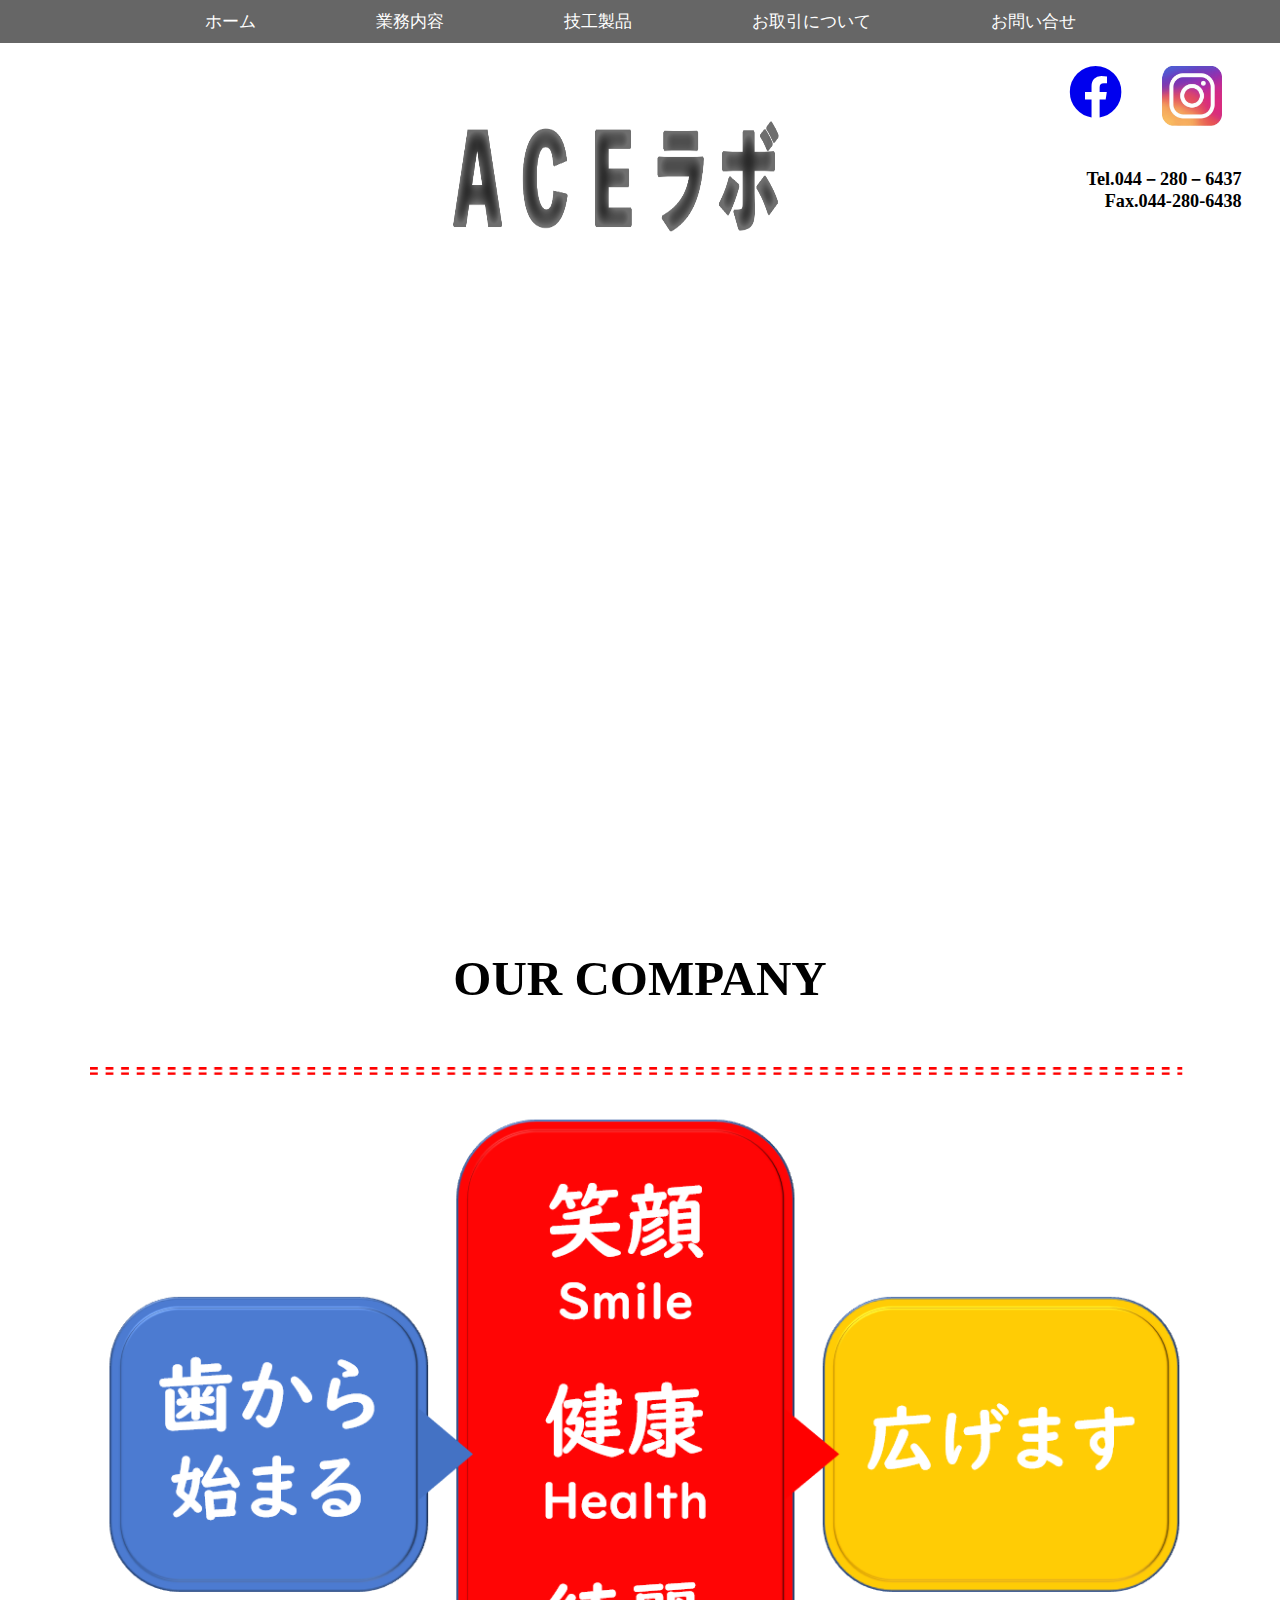
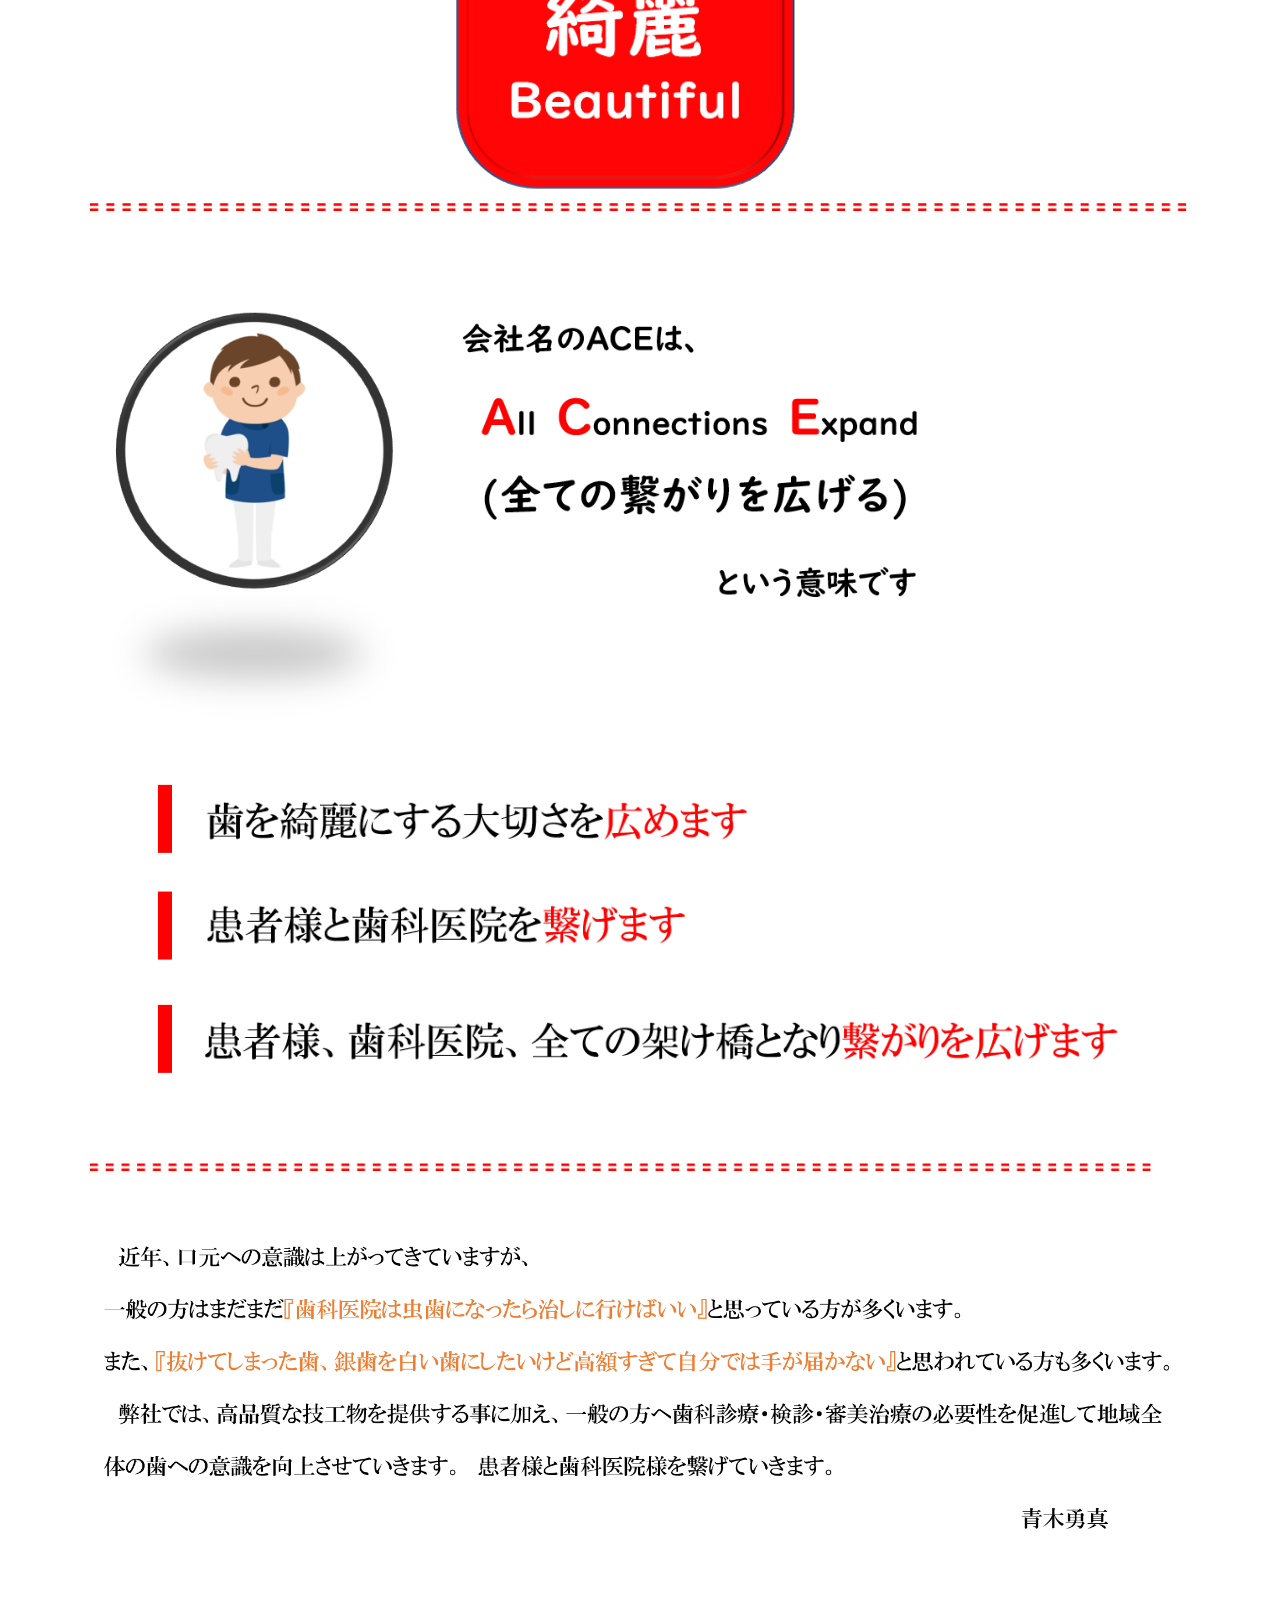
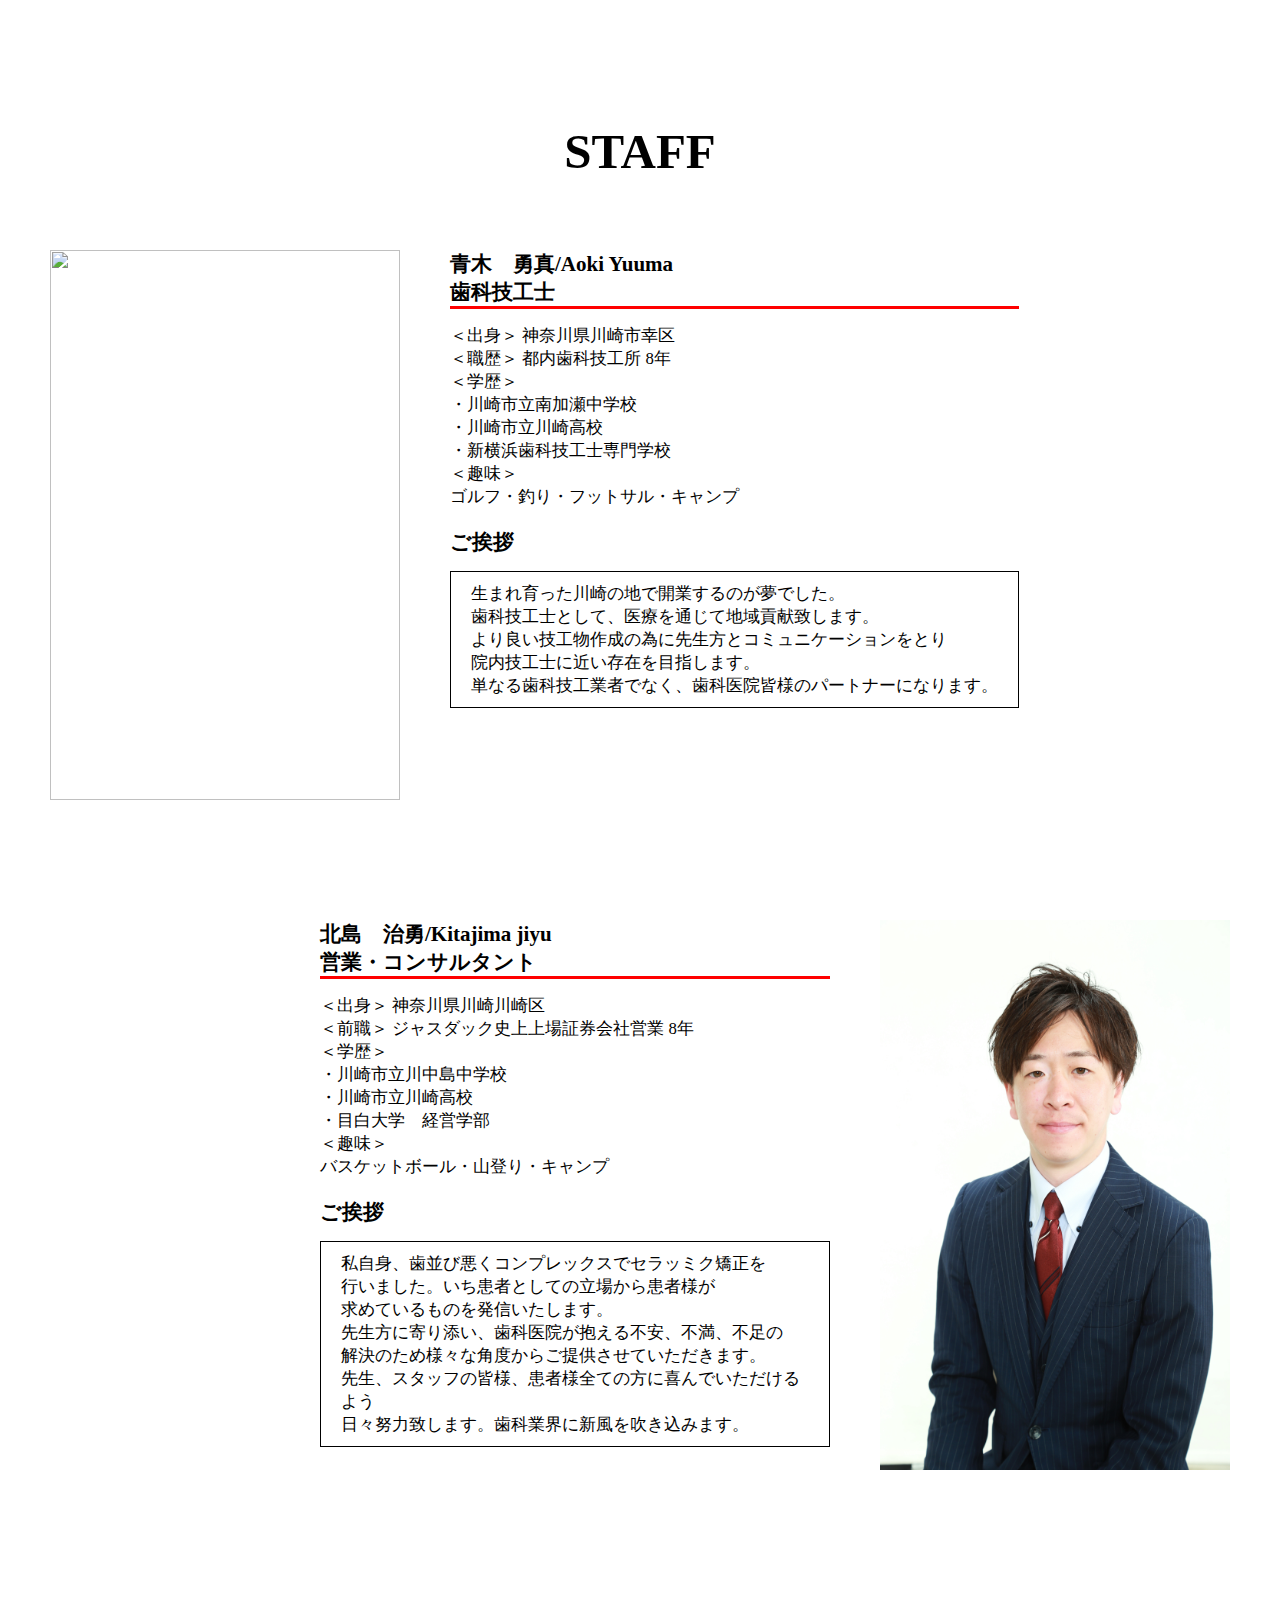
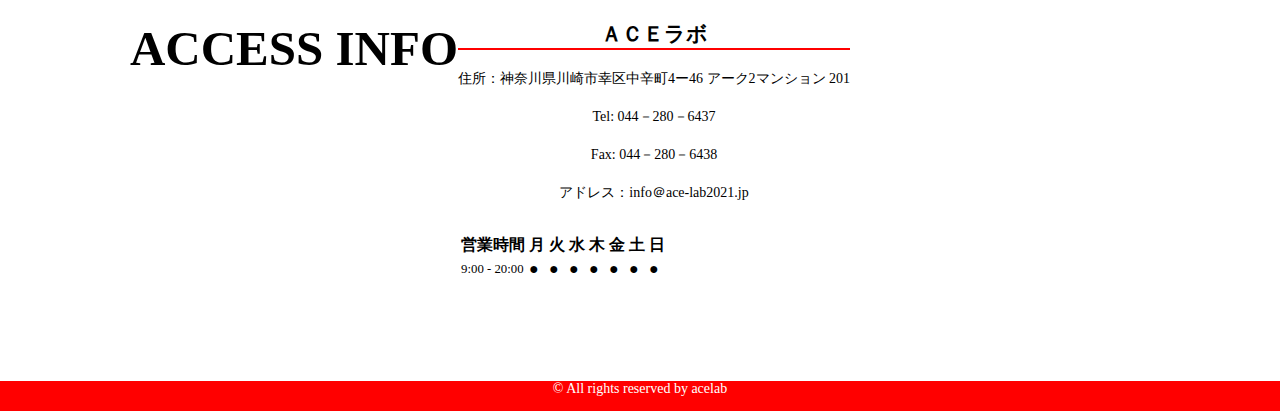
==== commit 99ab81cd: "last repair" ====
--- a/index.html
+++ b/index.html
@@ -76,7 +76,7 @@
         </div>
         <div class="profile2">
           <div class="top-text">
-            <h5 class="name">北島　治勇/Kitajima </h5>
+            <h5 class="name">北島　治勇/Kitajima jiyu</h5>
             <h5 class="position">営業・コンサルタント</h5>
             <p>＜出身＞     神奈川県川崎川崎区</br>
               ＜前職＞     ジャスダック史上上場証券会社営業 8年</br>
@@ -111,7 +111,7 @@
             <p>Fax:    044－280－6438</p>
             <p>アドレス：info＠ace-lab2021.jp</p>
             <tr>
-              <th class="col-4">診療時間</th>
+              <th class="col-4">営業時間</th>
               <th>月</th>
               <th>火</th>
               <th>水</th>
@@ -121,14 +121,14 @@
               <th>日</th>
             </tr>
             <tr>
-              <td class="time">9:00 - 18:00</td>
+              <td class="time">9:00 - 20:00</td>
               <td class="h3">●</td>
               <td class="h3">●</td>
               <td class="h3">●</td>
               <td class="h3">●</td>
               <td class="h3">●</td>
-              <td class="h3">-</td>
-              <td class="h3">-</td>
+              <td class="h3">●</td>
+              <td class="h3">●</td>
             </tr>
           </table>
         </div>
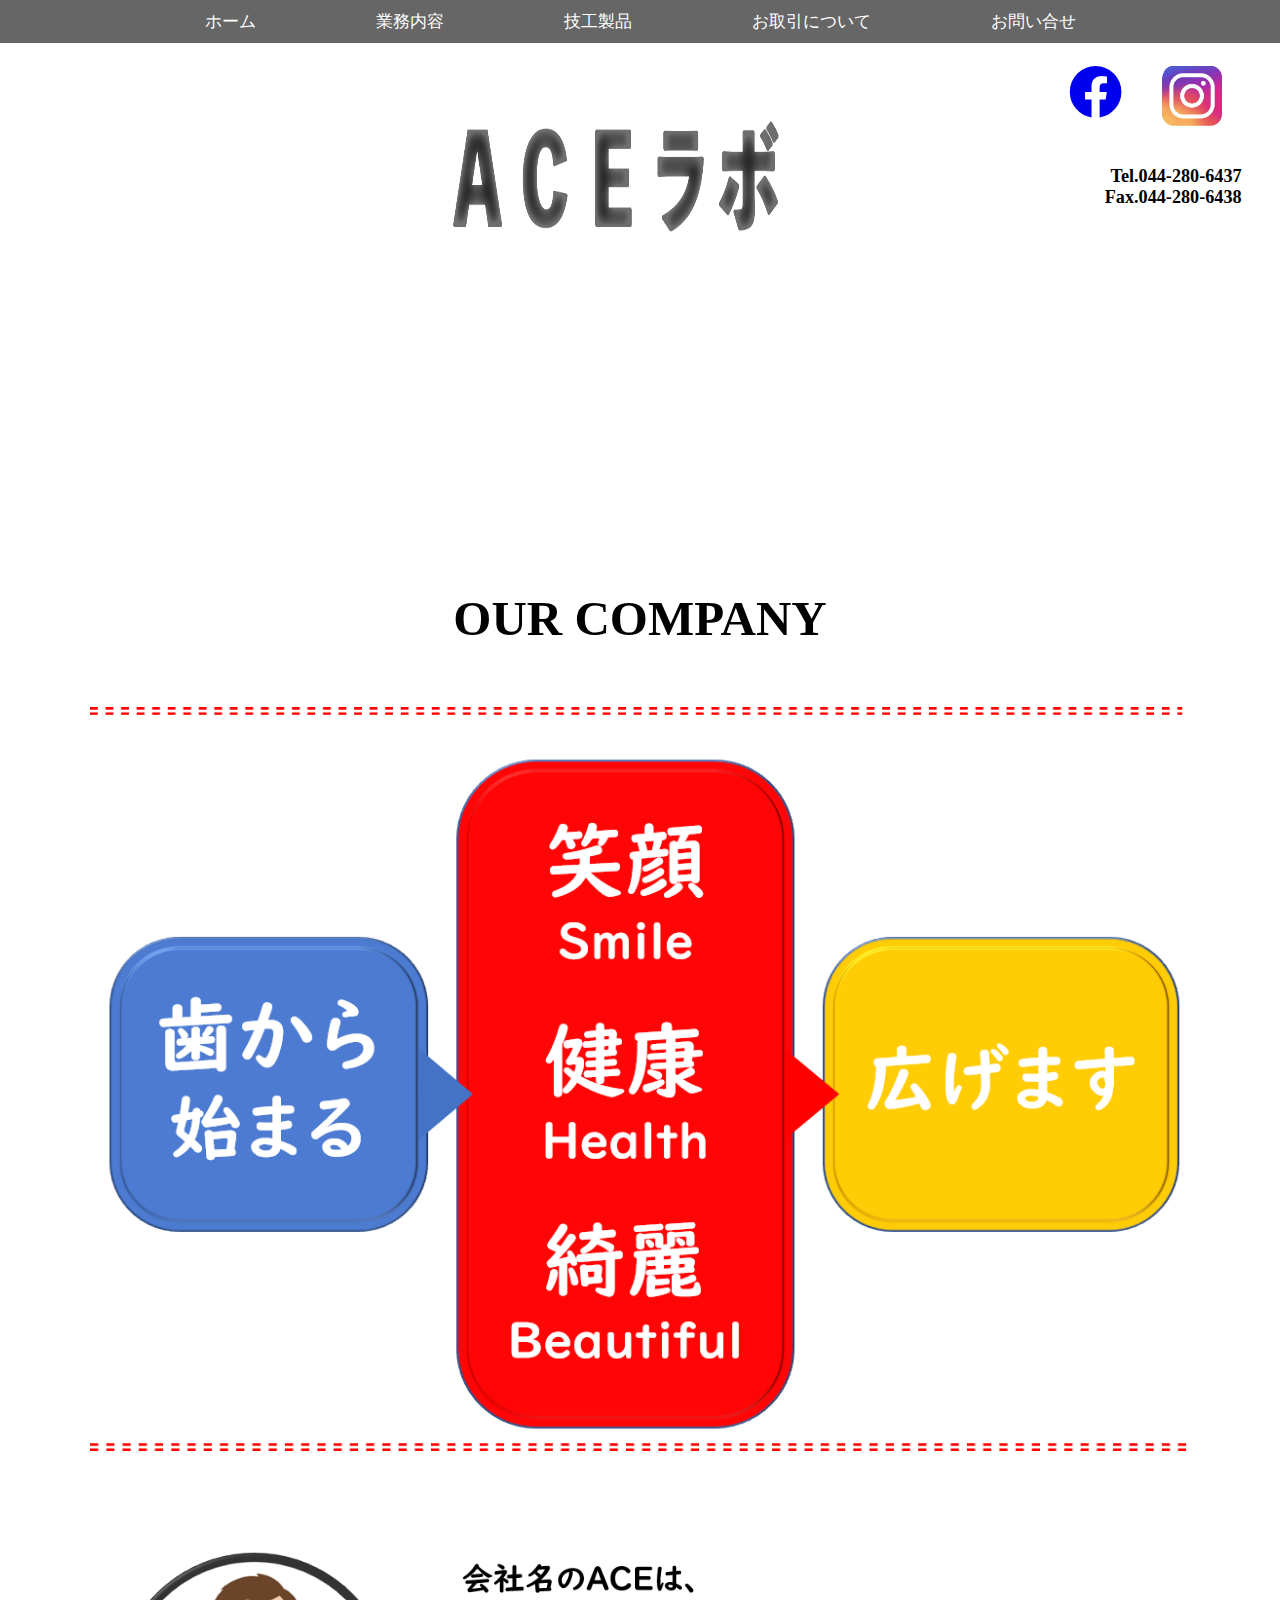
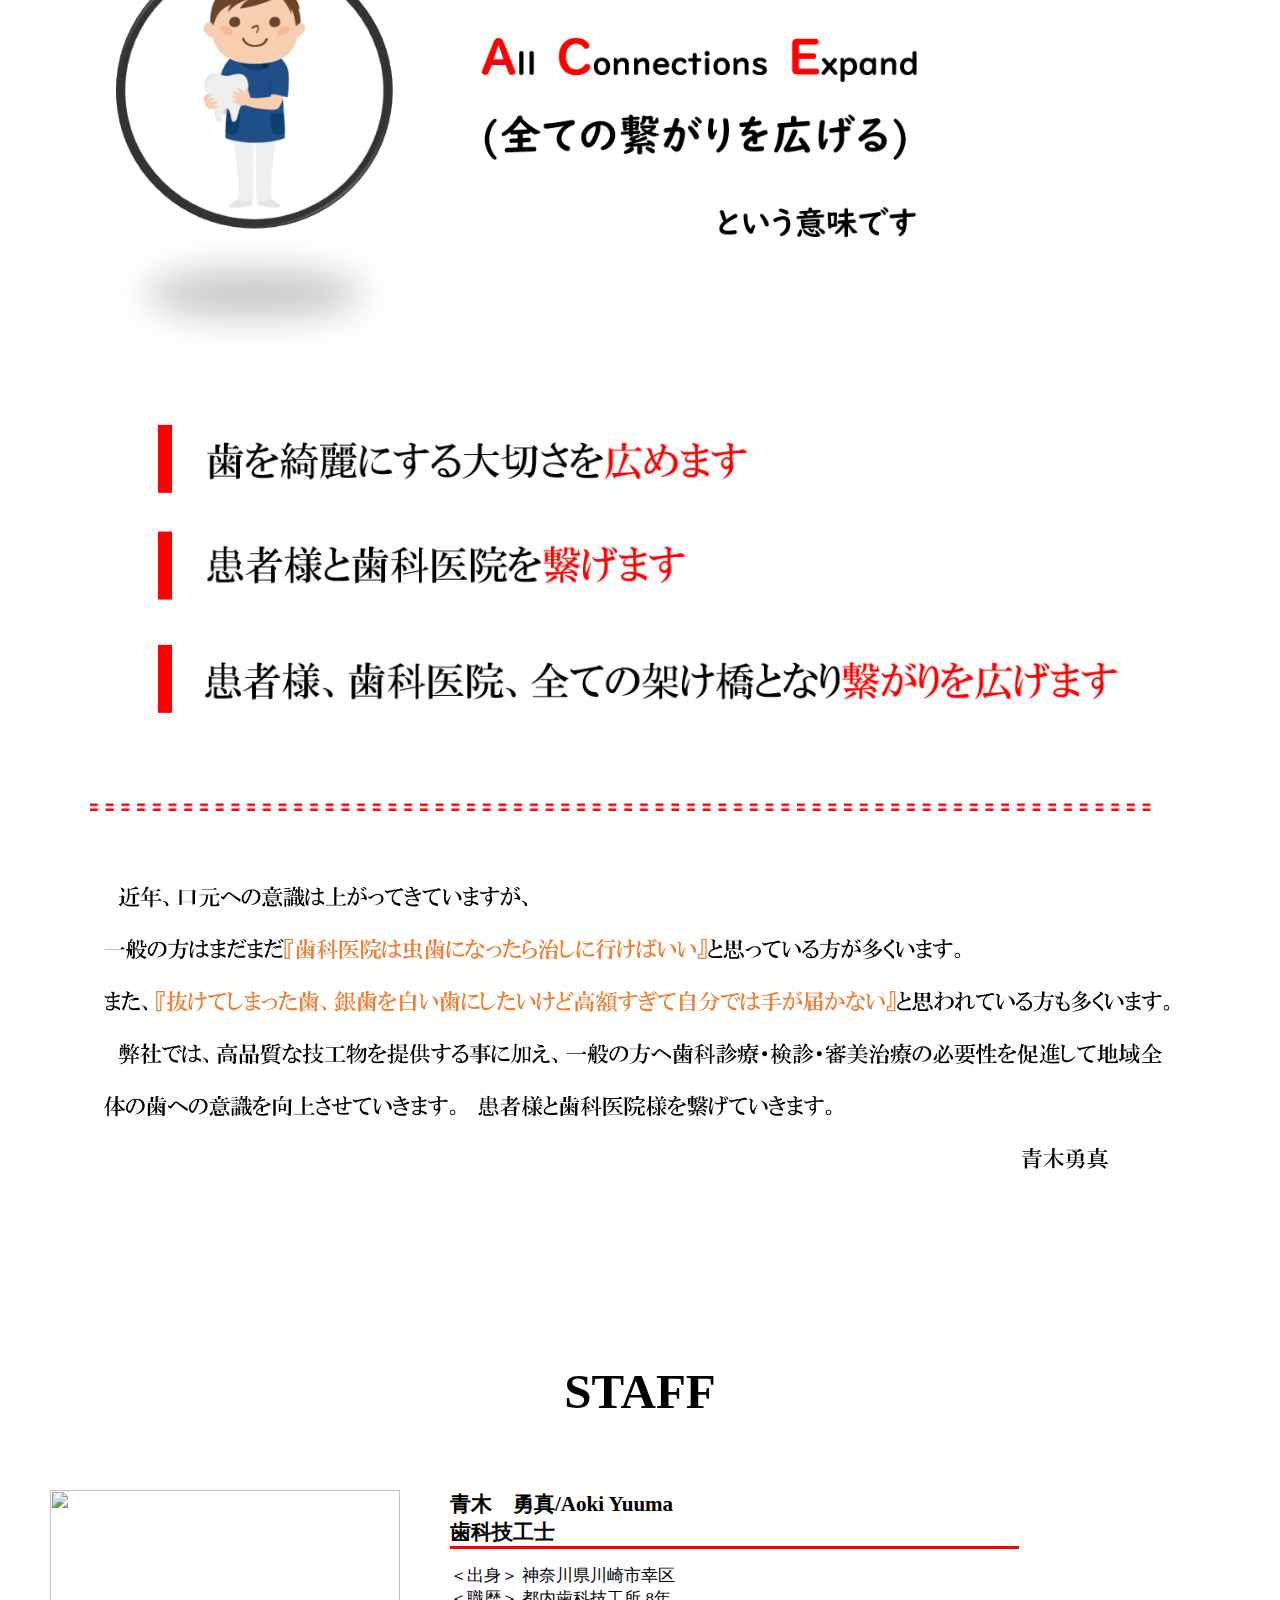
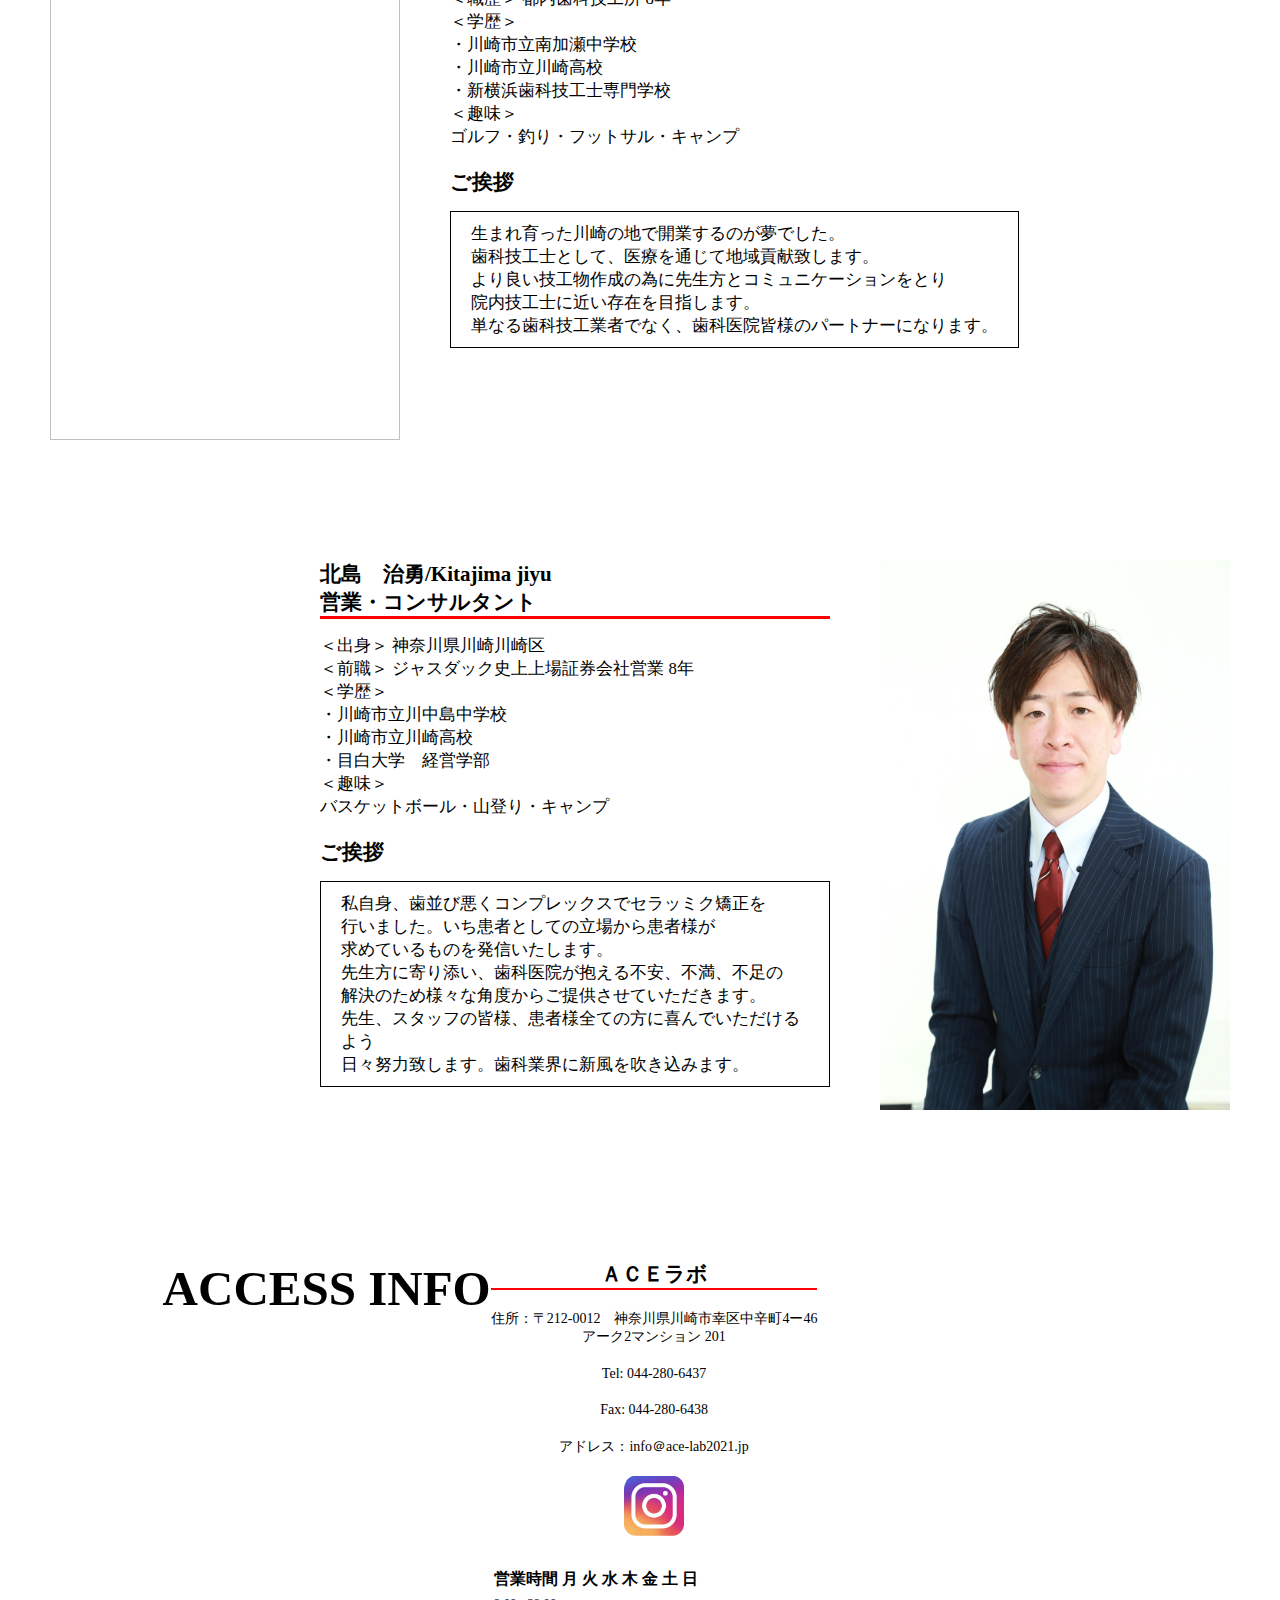
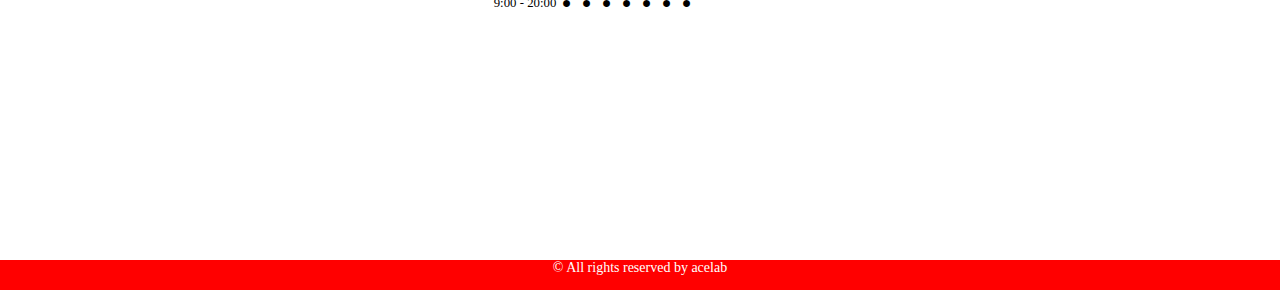
==== commit 3b484238: "all repair3" ====
--- a/index.html
+++ b/index.html
@@ -2,7 +2,7 @@
   <head>
     <meta charset="UTF-8">
     <meta name="viewport" content="width=device-width, initial-scale=1.0">
-    <title>大久保歯科クリニック</title>
+    <title>ACEラボ</title>
     <link rel="stylesheet" href="index.css">
     <link href="https://use.fontawesome.com/releases/v5.15.1/css/all.css" rel="stylesheet">
     <link href="https://cdn.jsdelivr.net/npm/bootstrap@5.0.0-beta1/dist/css/bootstrap.min.css" rel="stylesheet" integrity="sha384-giJF6kkoqNQ00vy+HMDP7azOuL0xtbfIcaT9wjKHr8RbDVddVHyTfAAsrekwKmP1" crossorigin="anonymous">
@@ -31,7 +31,7 @@
           </div>
           <!-- <p>所在地 神奈川県川崎市幸区中辛町4ー46</br> 
             アーク2マンション 201</p> -->
-          <p>Tel.044－280－6437<br>
+          <p>Tel.044-280-6437<br>
              Fax.044-280-6438</p>
         </div>
       </div>
@@ -106,10 +106,12 @@
         <div class="col-md-6">
           <table class="table mb-1 bg-light text-center align-items-center">
             <h2>ＡＣＥラボ</h2>
-            <p class="address">住所：神奈川県川崎市幸区中辛町4ー46 アーク2マンション 201</p>
-            <p>Tel:    044－280－6437</p>
-            <p>Fax:    044－280－6438</p>
+            <p class="address">住所：〒212-0012　神奈川県川崎市幸区中辛町4ー46<br>
+              アーク2マンション 201</p>
+            <p>Tel:    044-280-6437</p>
+            <p>Fax:    044-280-6438</p>
             <p>アドレス：info＠ace-lab2021.jp</p>
+            <p><img src="img/insta.png" class="insta"></p>
             <tr>
               <th class="col-4">営業時間</th>
               <th>月</th>
--- a/index.css
+++ b/index.css
@@ -19,7 +19,8 @@
 /* header */
 header {
   background-image:url(img/top.jpeg); 
-  height: 100vh;
+  height: 60vh;
+  margin: 0 auto;
   background-repeat: no-repeat;
   background-size: cover;
   background-position: center;
@@ -69,6 +70,7 @@
   font-weight: bold;
   margin-bottom: 10px;
   margin-top: 20px;
+  flex-direction: column;
 }
 
 .logo {
@@ -252,7 +254,8 @@
 }
 
 .ratio {
-  margin-top: 20px;
+  margin-top: 50px;
+  height: 50vh;
 }
 
 .time {
@@ -272,7 +275,7 @@
 
 @media screen and (max-width: 599px) {
   header {
-    height: 30vh;
+    height: 25vh;
     background-repeat: initial;
     background-size: cover;
     background-position: center;
@@ -375,15 +378,8 @@
     margin-bottom: 10px;
   }
   
-
-  .appearance, iframe {
-    width: 280px;
-    height: 200px;
-    margin: 0 auto 20px;
-  }
-
   .row h3 {
-    font-size: 200%;
+    font-size: 130%;
     margin-top: 30px;
     margin-bottom: 30px;
   }
@@ -397,7 +393,11 @@
     margin-top: 30px;
     margin-right: 50px;
   }
-  
+
+  .ratio {
+    height: 30vh;
+  }
+
   .time {
     font-size: 80%;
   }
@@ -407,7 +407,7 @@
 /* i pad  */
 @media screen and (min-width:768px) and ( max-width:1024px) {
   header {
-    height: 50vh;
+    height: 30vh;
   }
 
   .header-right a, .header-right p {
@@ -538,7 +538,11 @@
     white-space: nowrap;
   }
 
-  
-
-}
-
+  .ratio {
+    height: 35vh;
+  }
+
+  
+
+}
+
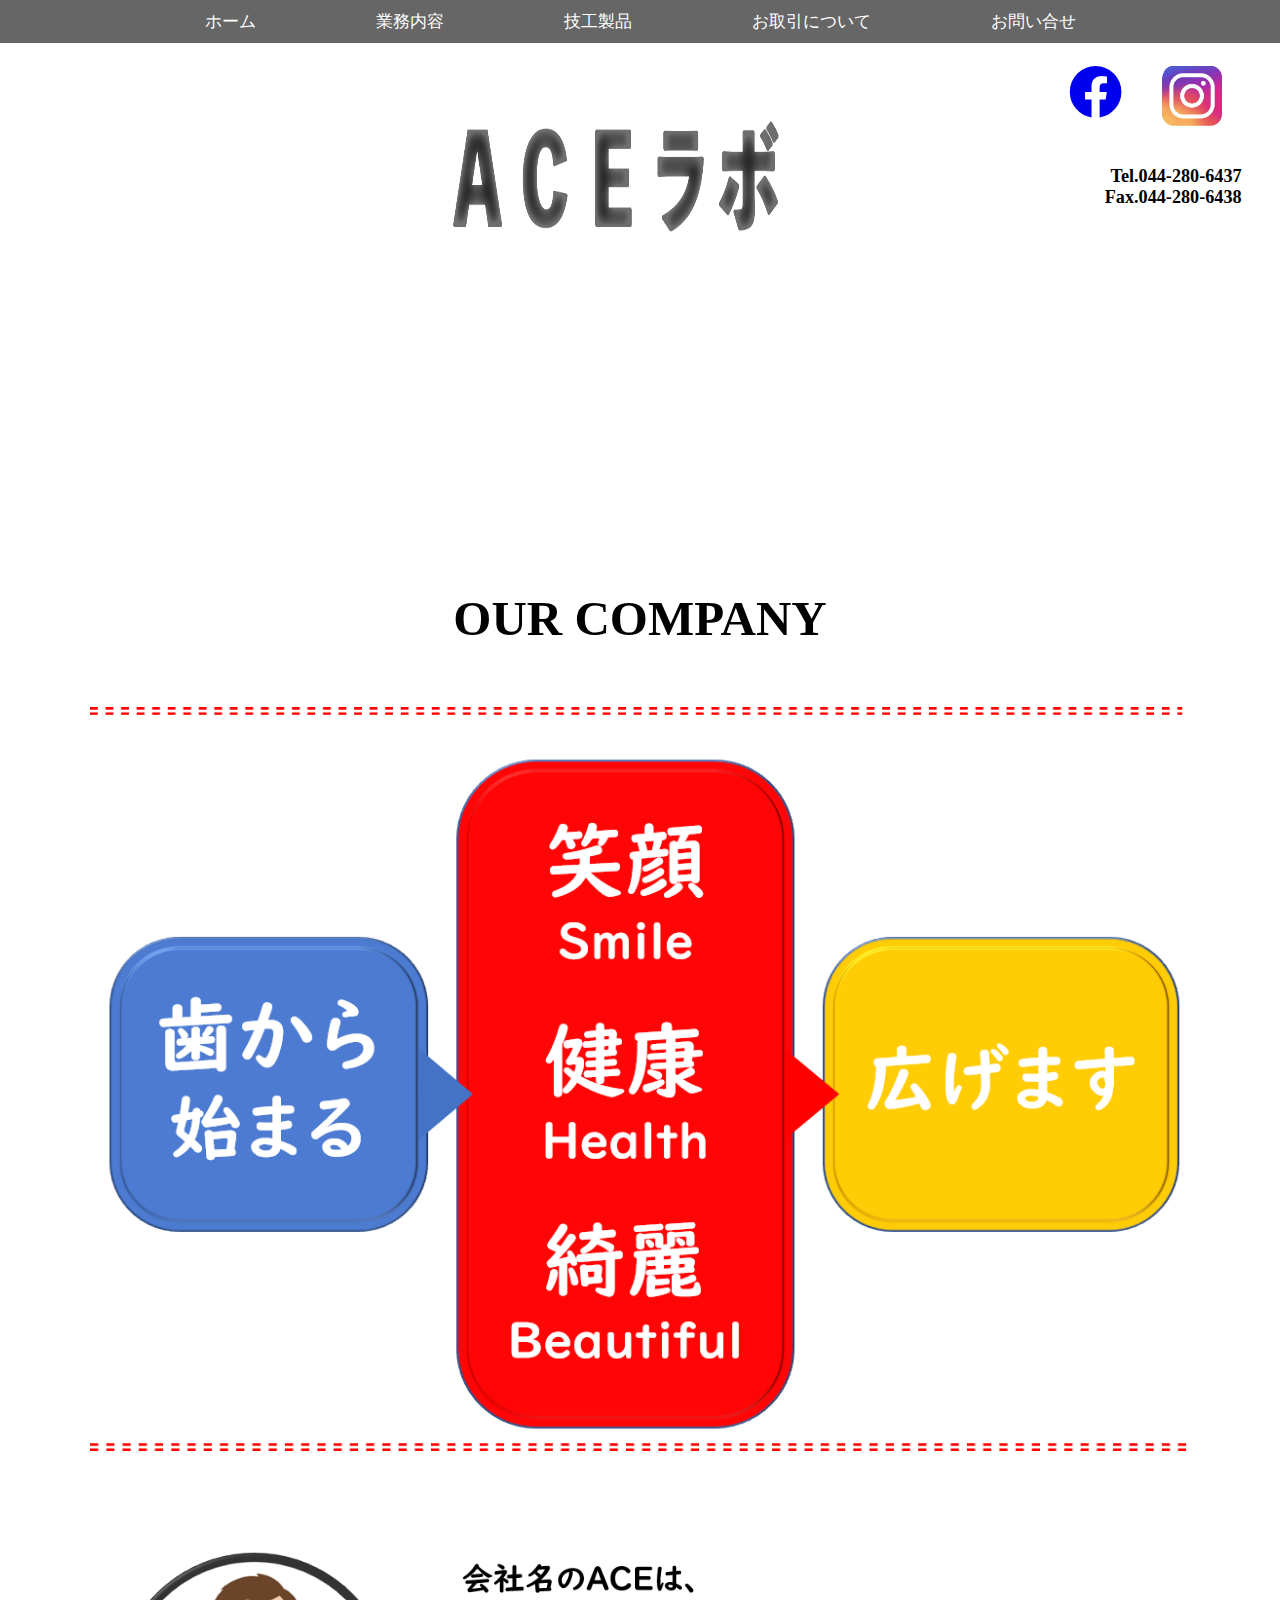
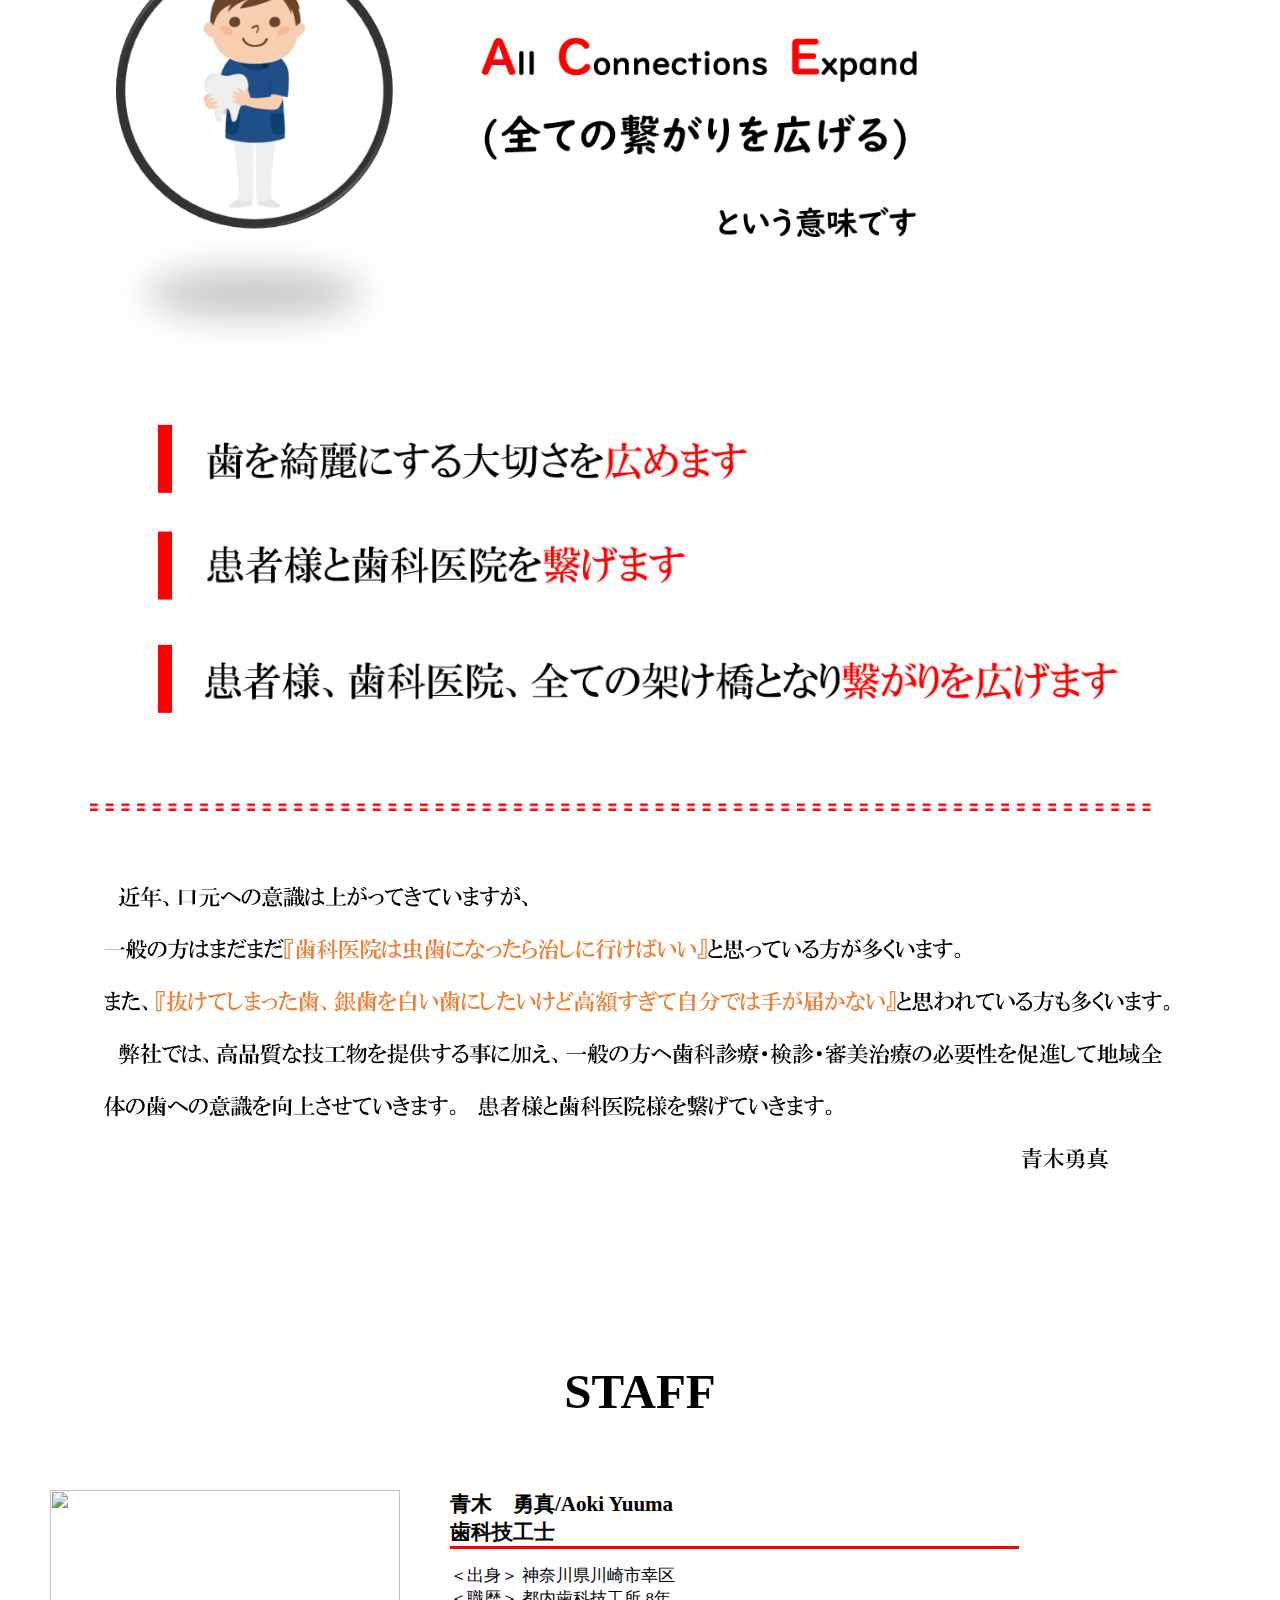
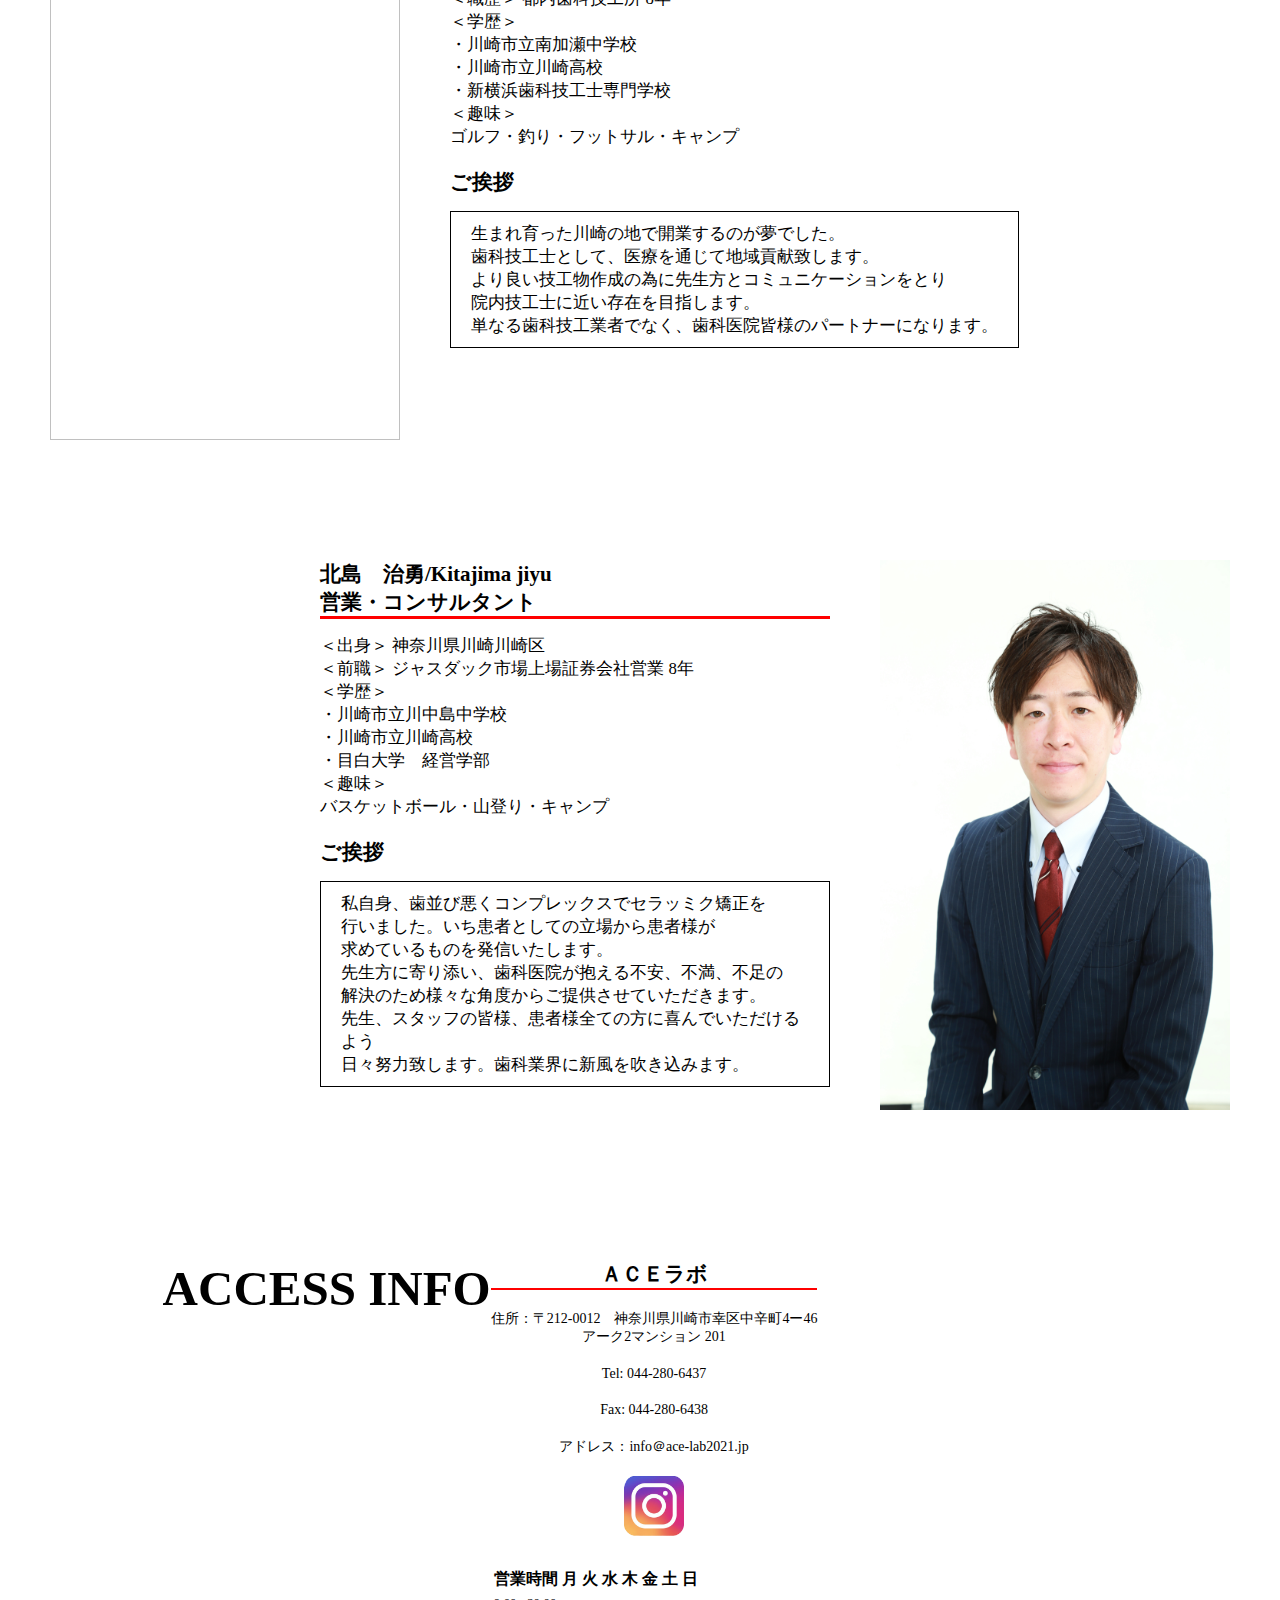
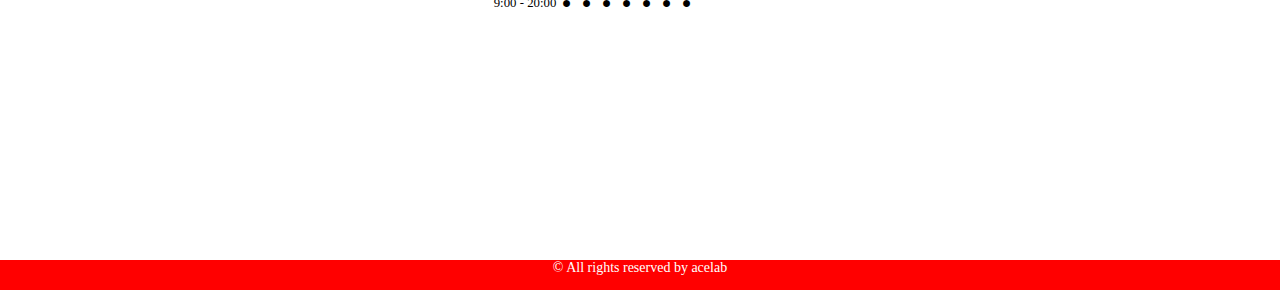
==== commit c94e42eb: "文字修正" ====
--- a/index.html
+++ b/index.html
@@ -79,7 +79,7 @@
             <h5 class="name">北島　治勇/Kitajima jiyu</h5>
             <h5 class="position">営業・コンサルタント</h5>
             <p>＜出身＞     神奈川県川崎川崎区</br>
-              ＜前職＞     ジャスダック史上上場証券会社営業 8年</br>
+              ＜前職＞     ジャスダック市場上場証券会社営業 8年</br>
               ＜学歴＞</br>
               ・川崎市立川中島中学校</br>
               ・川崎市立川崎高校</br>
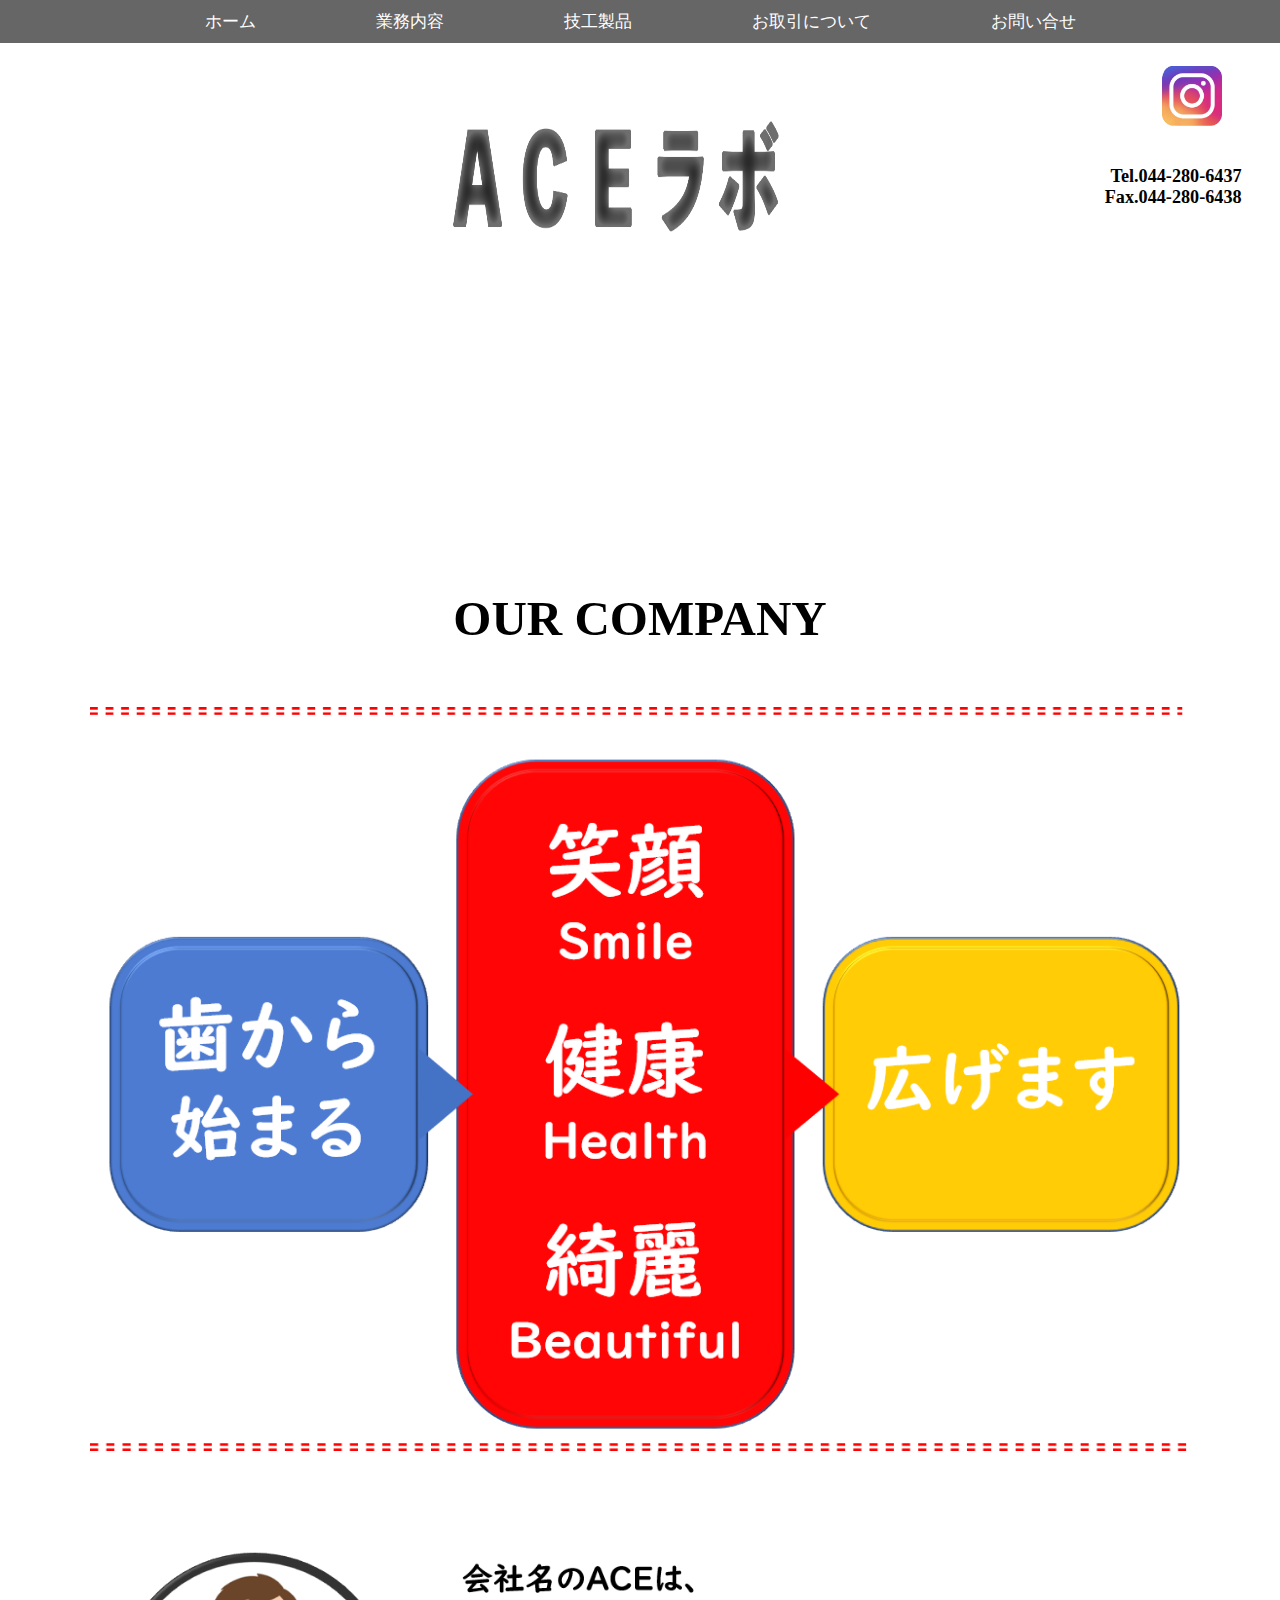
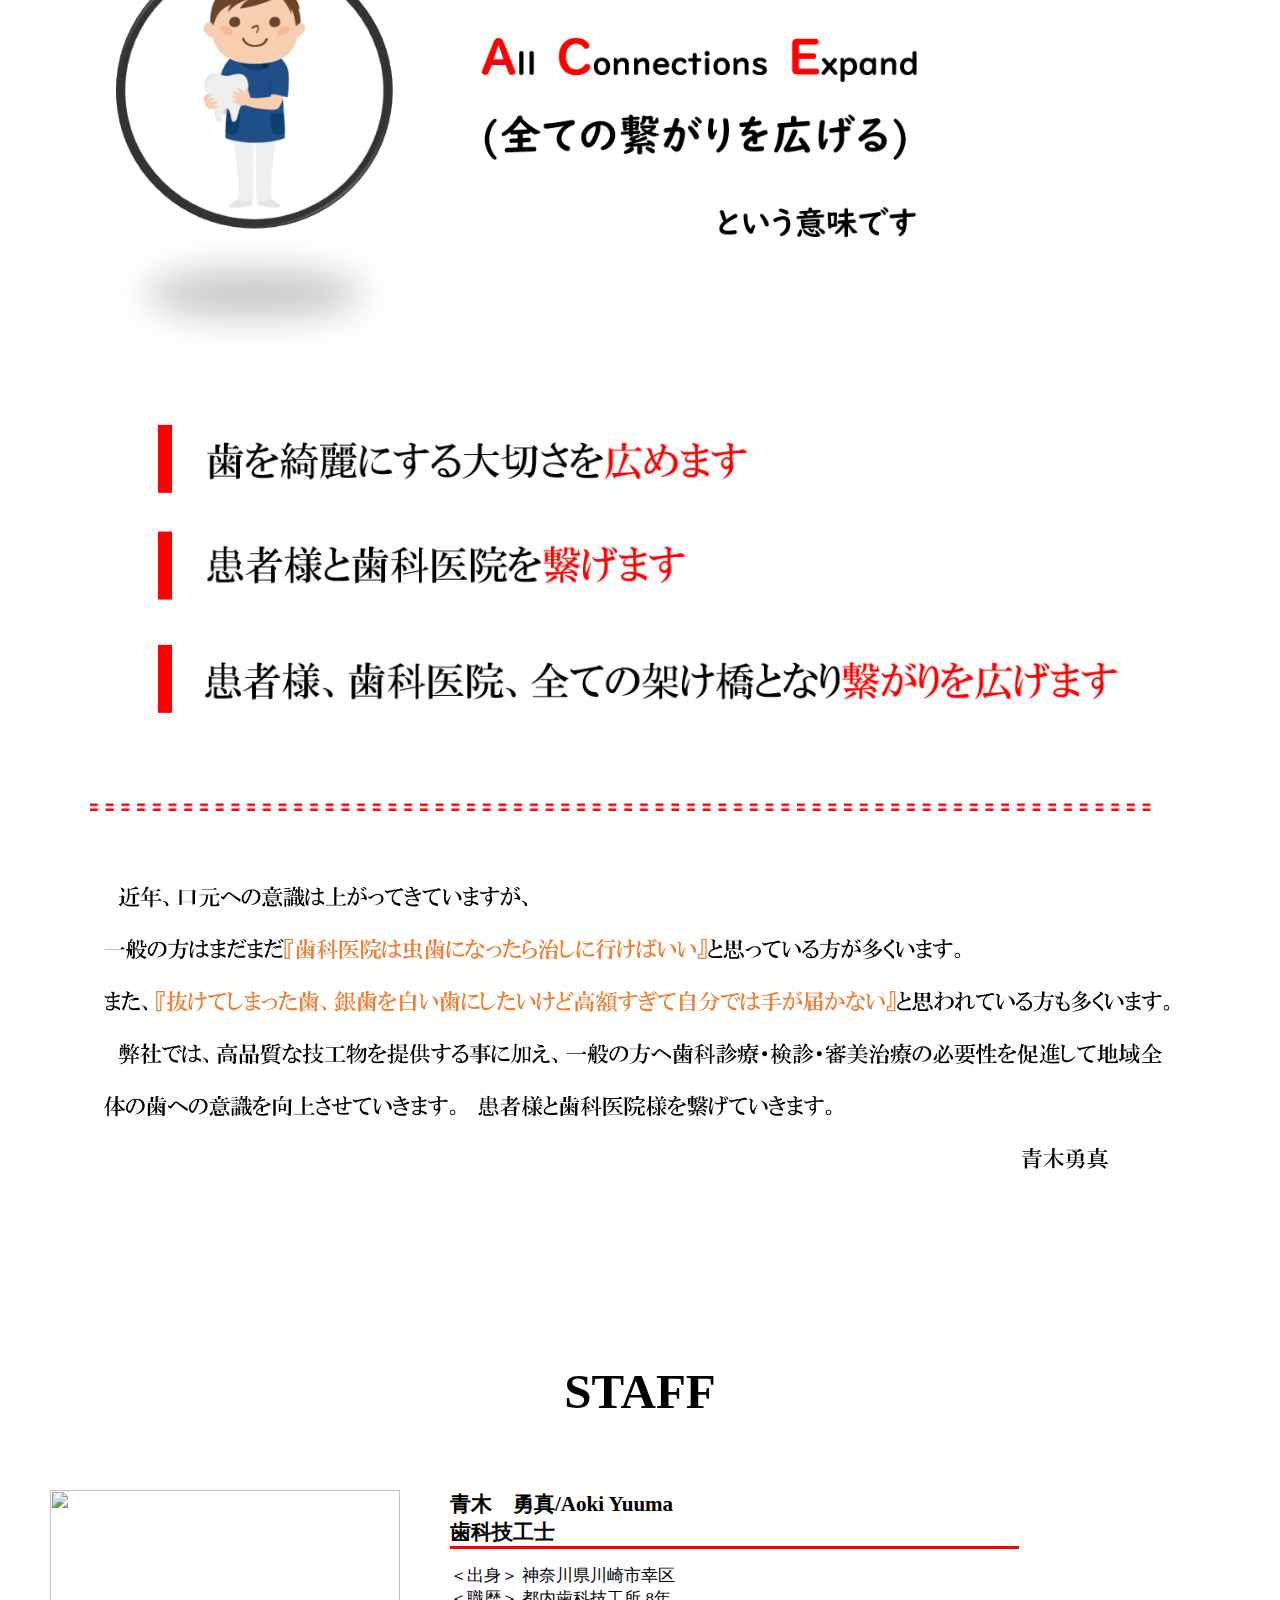
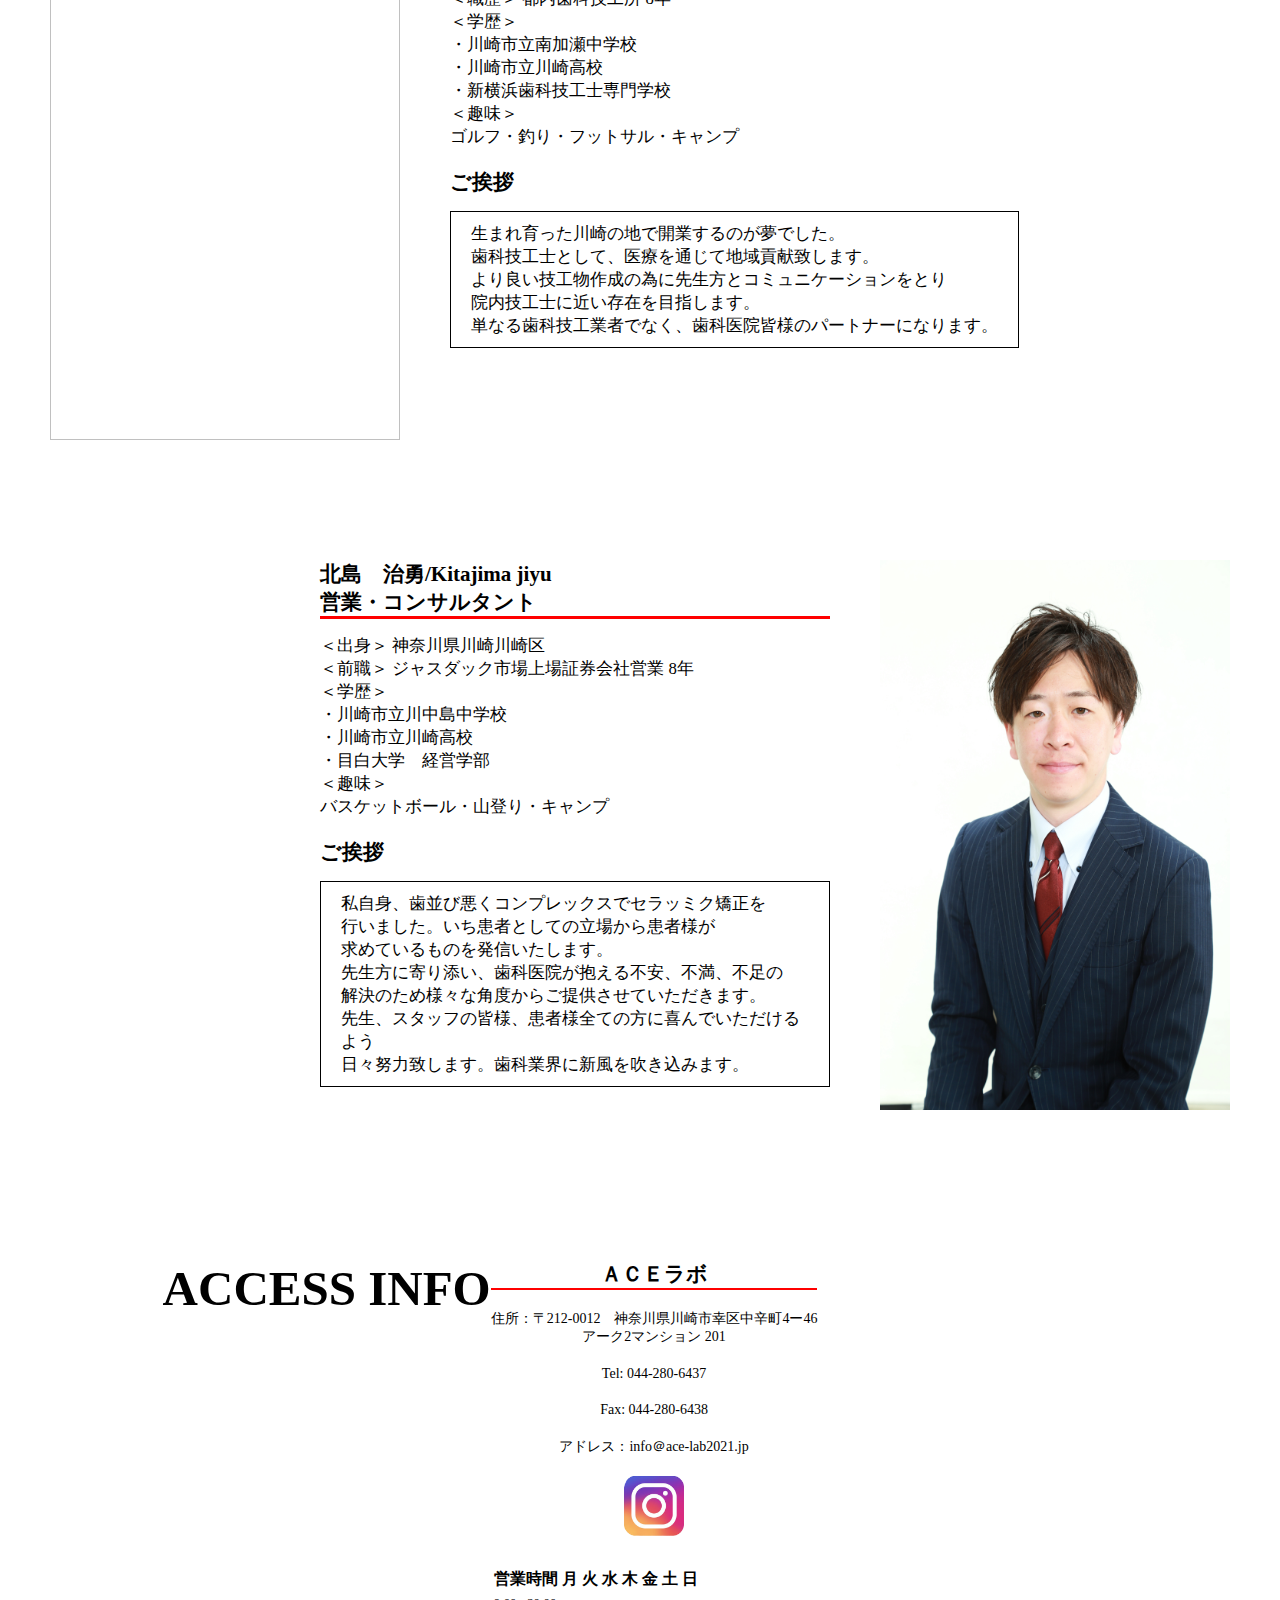
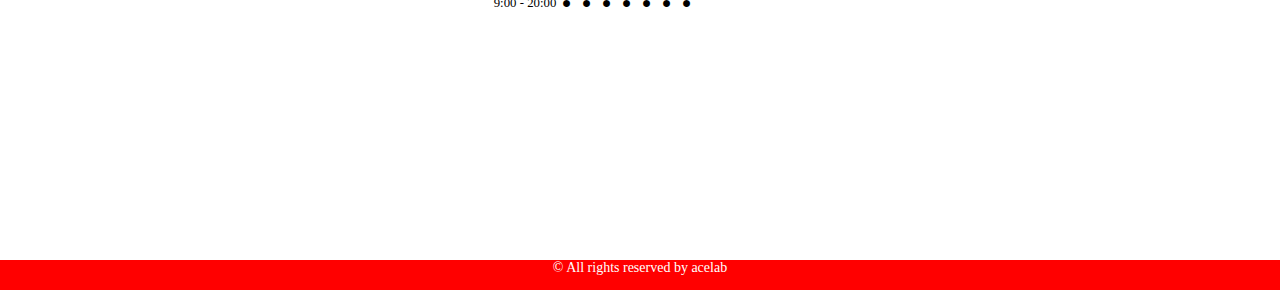
==== commit f34714e6: "facebook delete" ====
--- a/index.html
+++ b/index.html
@@ -26,7 +26,6 @@
         </div>
         <div class="header-right">
           <div class="sns">
-            <a href="#"><i class="fab fa-facebook fa-4x"></i></a>
             <a href="https://instagram.com/acelab_2021?utm_medium=copy_link"><img src="img/insta.png" class="insta"></a>
           </div>
           <!-- <p>所在地 神奈川県川崎市幸区中辛町4ー46</br> 
